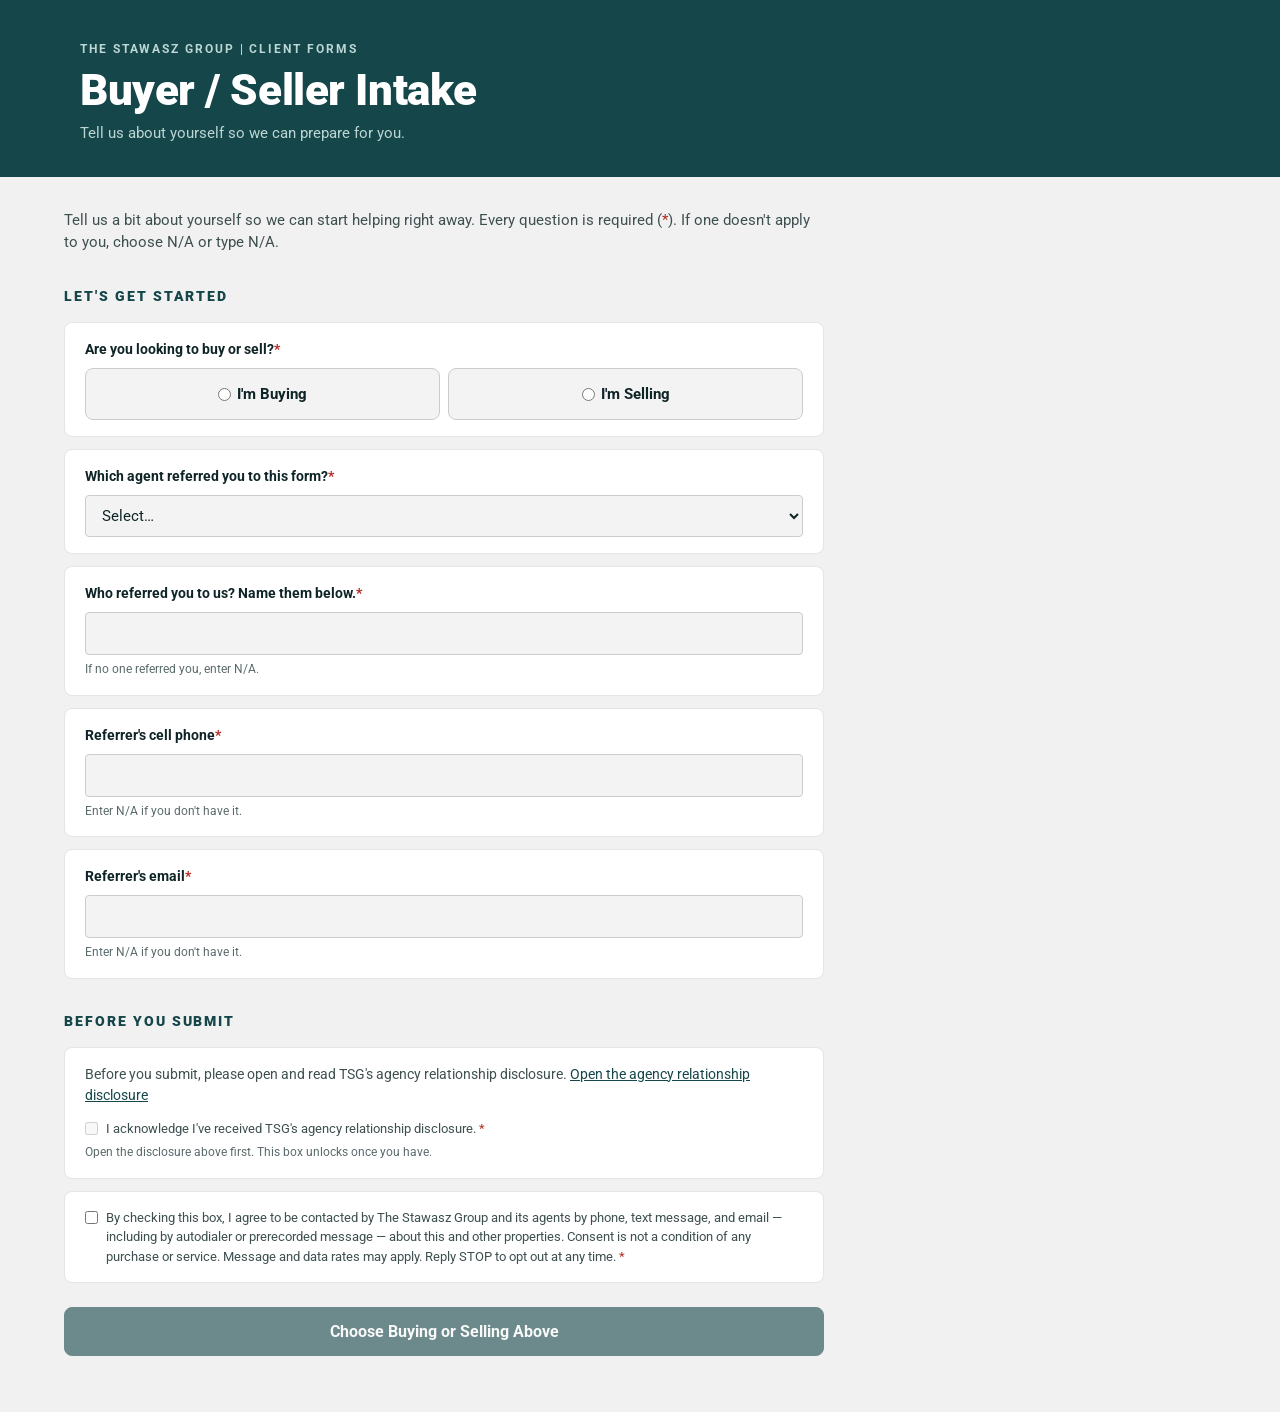
==== intake/index.html @ d37f54c6 "Sign-in and intake pages rebuilt from Client Forms v112 (TSG-Forms 4403306) Version handshake: the p" ====
<!DOCTYPE html>
<html lang="en">
<head>
<meta charset="UTF-8">
<meta name="viewport" content="width=device-width, initial-scale=1">
<title>Buyer / Seller Intake - The Stawasz Group</title>
<base target="_top">
<!-- TSG Design System for the Apps Script form pages (2026-10-01, per Durand).
     Tokens and component rules come from the TSG Design System artifact
     (project/tokens.json, project/components/bundle.css); the form-control
     rules below are this project's own, built on those tokens. Included in
     every page's <head> via the include('Styles') scriptlet. Light and dark themes
     follow the viewer's system setting; style through the tokens only. -->
<link rel="preconnect" href="https://fonts.googleapis.com">
<link href="https://fonts.googleapis.com/css2?family=Roboto:wght@400;500;700;900&family=Roboto+Mono:wght@500&display=swap" rel="stylesheet">
<style>
  :root {
    --brand: #15464A; --brand-ink: #FFFFFF; --brand-deep: #0D3134; --brand-tint: #E3EDED;
    --heading: #15464A; --ground: #F1F1F1; --surface: #FFFFFF; --input: #F3F3F3;
    --line: #CCCCCC; --line-soft: #E2E6E6; --gray-dark: #999999;
    --ink: #0F2426; --ink-2: #3E4F50; --muted: #5A6A6B; --on-band-muted: #BCD6D4;
    --good: #1F7A4D; --good-bg: #E4F2EA; --warn: #B4541F; --warn-ink: #9A4418; --warn-bg: #FBEBDF;
    --critical: #B3261E; --critical-bg: #FBE4E2;
    --font-sans: Roboto, 'Helvetica Neue', Arial, sans-serif;
    --font-mono: 'Roboto Mono', ui-monospace, Menlo, monospace;
    --space-1: 4px; --space-2: 8px; --space-3: 12px; --space-4: 16px; --space-5: 20px; --space-6: 24px;
    --space-8: 32px; --space-10: 40px; --space-14: 56px; --space-20: 80px;
    --radius-sm: 4px; --radius-md: 8px; --radius-pill: 999px;
    color-scheme: light dark;
  }
  @media (prefers-color-scheme: dark) {
    :root:not([data-theme="light"]) {
      --brand: #0F3A3D; --brand-ink: #E8F1F1; --brand-deep: #0A2A2C; --brand-tint: #1B3A3D;
      --heading: #9FD3D6; --ground: #0C1A1C; --surface: #12262A; --input: #17302F;
      --line: #2E4A4D; --line-soft: #223B3E; --gray-dark: #5E7374;
      --ink: #E6EEEE; --ink-2: #C3D2D3; --muted: #9FB3B4; --on-band-muted: #A9C9C8;
      --good: #5CC48E; --good-bg: #15392A; --warn: #E89A66; --warn-ink: #E89A66; --warn-bg: #3A2619;
      --critical: #F08A82; --critical-bg: #3D1C1A;
    }
  }
  :root[data-theme="dark"] {
    --brand: #0F3A3D; --brand-ink: #E8F1F1; --brand-deep: #0A2A2C; --brand-tint: #1B3A3D;
    --heading: #9FD3D6; --ground: #0C1A1C; --surface: #12262A; --input: #17302F;
    --line: #2E4A4D; --line-soft: #223B3E; --gray-dark: #5E7374;
    --ink: #E6EEEE; --ink-2: #C3D2D3; --muted: #9FB3B4; --on-band-muted: #A9C9C8;
    --good: #5CC48E; --good-bg: #15392A; --warn: #E89A66; --warn-ink: #E89A66; --warn-bg: #3A2619;
    --critical: #F08A82; --critical-bg: #3D1C1A;
  }

  /* Base */
  * { box-sizing: border-box; }
  html, body { margin: 0; padding: 0; }
  body.tsg { font-family: var(--font-sans); color: var(--ink); background: var(--ground); font-size: 15px; line-height: 1.5;
    min-height: 100vh; display: flex; flex-direction: column; -webkit-font-smoothing: antialiased; }
  .tsg-mono { font-family: var(--font-mono); font-weight: 500; font-variant-numeric: tabular-nums; }
  a { color: var(--heading); }
  a:hover { color: var(--brand-deep); }

  /* Header band (Design System component) */
  .tsg-band { background: var(--brand); color: var(--brand-ink); padding: var(--space-10) var(--space-20) var(--space-8);
    display: flex; flex-wrap: wrap; justify-content: space-between; align-items: flex-end; gap: var(--space-4) var(--space-10); }
  .tsg-band__eyebrow { font-size: 12px; font-weight: 700; letter-spacing: .16em; text-transform: uppercase; color: var(--on-band-muted); margin: 0 0 var(--space-2); }
  .tsg-band__title { margin: 0; font-size: 44px; line-height: 1.1; font-weight: 900; letter-spacing: -.01em; text-wrap: balance; }
  .tsg-band__sub { margin: var(--space-2) 0 0; font-size: 15px; color: var(--on-band-muted); }
  .tsg-band__meta { display: flex; flex-direction: column; align-items: flex-end; gap: var(--space-2); font-size: 13px; }
  .tsg-band__chips { display: flex; flex-wrap: wrap; gap: var(--space-2); justify-content: flex-end; }
  .tsg-band__chip { padding: 4px 10px; border-radius: var(--radius-pill); background: var(--brand-deep); color: var(--brand-ink); font-size: 12px; font-weight: 500; }
  @media (max-width: 600px) {
    .tsg-band { padding: var(--space-6) var(--space-4) var(--space-5); }
    .tsg-band__title { font-size: 28px; }
    .tsg-band__meta { align-items: flex-start; }
    .tsg-band__chips { justify-content: flex-start; }
  }

  /* Footer (Design System component). Client-facing pages omit it. */
  .tsg-footer { margin-top: auto; background: var(--brand); color: var(--brand-ink); padding: 14px var(--space-4); text-align: center;
    font-size: 11px; font-weight: 700; letter-spacing: .12em; text-transform: uppercase; }

  /* Page frame: 90% of the screen width, centered; full width with a 16px gutter on phones. */
  .tsg-page { width: 90%; max-width: 1400px; margin: 0 auto; padding: var(--space-8) 0 var(--space-14); flex: 1 0 auto; }
  @media (max-width: 600px) { .tsg-page { width: 100%; padding: var(--space-5) var(--space-4) var(--space-8); } }
  /* A form column stays readable inside the frame. */
  .tsg-form { max-width: 760px; }
  .tsg-intro { font-size: 15px; color: var(--ink-2); margin: 0 0 var(--space-5); max-width: 760px; }
  .tsg-intro strong { color: var(--heading); }

  /* Section label (Design System component) */
  .tsg-section { display: flex; flex-wrap: wrap; align-items: baseline; gap: var(--space-1) var(--space-4); margin: var(--space-8) 0 var(--space-4); }
  .tsg-section__label { margin: 0; font-size: 14px; line-height: 20px; font-weight: 900; letter-spacing: .14em; text-transform: uppercase; color: var(--heading); }
  .tsg-section__note { font-size: 14px; color: var(--muted); }
  .tsg-section--rule { border-bottom: 2px solid var(--heading); padding-bottom: 6px; }
  @media (max-width: 600px) { .tsg-section__label { font-size: 12px; } }

  /* Callout (Design System component) */
  .tsg-callout { background: var(--surface); border: 1px solid var(--line-soft); border-radius: var(--radius-md); padding: var(--space-5) var(--space-6);
    display: grid; grid-template-columns: auto 1fr; gap: var(--space-1) var(--space-3); align-items: start; margin: 0 0 var(--space-5); max-width: 760px; }
  .tsg-callout__tag { grid-row: span 2; font-size: 11px; font-weight: 900; letter-spacing: .14em; text-transform: uppercase; color: var(--brand-ink);
    background: var(--brand); border-radius: var(--radius-sm); padding: 4px 8px; line-height: 16px; }
  .tsg-callout__title { margin: 0; font-size: 15px; font-weight: 700; color: var(--ink); }
  .tsg-callout__body { margin: 0; font-size: 14px; line-height: 1.55; color: var(--ink-2); }
  .tsg-callout--warn { background: var(--warn-bg); border-color: var(--warn-bg); }
  .tsg-callout--warn .tsg-callout__tag { background: var(--warn-ink); color: var(--surface); }
  .tsg-callout--warn .tsg-callout__title, .tsg-callout--warn .tsg-callout__body { color: var(--warn-ink); }

  /* Status pill (Design System component) */
  .tsg-pill { display: inline-flex; align-items: center; gap: 6px; padding: 3px 10px; border-radius: var(--radius-pill); font-size: 12px; font-weight: 700; line-height: 18px; white-space: nowrap; }
  .tsg-pill::before { content: ""; width: 7px; height: 7px; border-radius: 50%; background: currentColor; }
  .tsg-pill--good { background: var(--good-bg); color: var(--good); }
  .tsg-pill--warn { background: var(--warn-bg); color: var(--warn-ink); }
  .tsg-pill--critical { background: var(--critical-bg); color: var(--critical); }
  .tsg-pill--neutral { background: var(--input); color: var(--ink-2); }

  /* Form controls (this project's rules, on the system tokens) */
  .field { background: var(--surface); border: 1px solid var(--line-soft); border-radius: var(--radius-md); padding: var(--space-4) var(--space-5); margin-bottom: var(--space-3); }
  label.qlabel, .qlabel { display: block; font-weight: 700; font-size: 14px; color: var(--ink); margin-bottom: var(--space-2); }
  .req { color: var(--critical); }
  .hint { font-size: 12px; color: var(--muted); margin-top: 6px; line-height: 1.45; }
  .hint--err { color: var(--critical); }
  .hint--warn { color: var(--warn-ink); }
  input[type=text], input[type=email], input[type=tel], input[type=date], input[type=number], input[type=url], select, textarea {
    width: 100%; padding: 10px 12px; border: 1px solid var(--line); border-radius: var(--radius-sm); background: var(--input); color: var(--ink);
    font-family: var(--font-sans); font-size: 15px; line-height: 1.4; }
  input:focus, select:focus, textarea:focus { outline: 2px solid var(--heading); outline-offset: 1px; }
  input[readonly] { background: var(--surface); color: var(--ink-2); }
  input[type=file] { width: 100%; padding: 8px 0; font-family: var(--font-sans); font-size: 14px; color: var(--ink-2); }
  textarea { min-height: 64px; resize: vertical; }
  .opt { display: flex; align-items: center; gap: var(--space-2); margin: 6px 0; font-size: 15px; color: var(--ink); }
  .opt input { width: auto; margin: 0; }
  .opt-other { display: flex; align-items: center; gap: var(--space-2); margin: 6px 0; font-size: 15px; }
  .opt-other input[type=text] { flex: 1; }
  .opt-other input[type=radio], .opt-other input[type=checkbox] { width: auto; margin: 0; }
  /* 2026-10-05, per Durand (live QA): yes/no questions stay radios, laid out
     side by side; every other choice is a <select>. */
  .tsg-yn { display: flex; flex-direction: row; flex-wrap: wrap; align-items: center; gap: var(--space-2) var(--space-5); }
  .tsg-yn label { display: inline-flex; align-items: center; gap: 6px; margin: 0; font-weight: 400; font-size: 15px; cursor: pointer; }
  .tsg-yn input { width: auto; margin: 0; }
  /* The "Unknown / N/A" tick box under a date, and the street / city / state /
     ZIP address block (2026-10-05). */
  .na-check { display: inline-flex; align-items: center; gap: 6px; margin-top: var(--space-2); font-size: 14px; font-weight: 400; color: var(--ink-2); cursor: pointer; }
  .na-check input { width: auto; margin: 0; }
  .tsg-addr { display: grid; grid-template-columns: 1fr 5.5em 7.5em; gap: var(--space-2); }
  .tsg-addr__street { grid-column: 1 / -1; }
  @media (max-width: 600px) { .tsg-addr { grid-template-columns: 1fr 1fr; } .tsg-addr__city { grid-column: 1 / -1; } }
  .lookup-row { display: flex; gap: var(--space-2); }
  .lookup-row input { flex: 1; }
  .tsg-btn { font-family: var(--font-sans); font-weight: 700; font-size: 14px; border: 1px solid var(--brand); border-radius: var(--radius-md);
    padding: 10px 16px; cursor: pointer; background: var(--brand); color: var(--brand-ink); white-space: nowrap; }
  .tsg-btn:hover { background: var(--brand-deep); border-color: var(--brand-deep); }
  .tsg-btn:disabled { opacity: .6; cursor: not-allowed; }
  .tsg-btn--ghost { background: var(--surface); color: var(--heading); border-color: var(--heading); }
  .tsg-btn--ghost:hover { background: var(--brand-tint); color: var(--heading); border-color: var(--heading); }
  .tsg-btn--sm { font-size: 12px; padding: 5px 10px; border-radius: var(--radius-sm); }
  .tsg-btn--submit { width: 100%; font-size: 16px; padding: 14px; margin-top: var(--space-3); }
  .tsg-btn--submit:disabled { opacity: .6; }
  .fub-result-card { border: 1px solid var(--line-soft); border-radius: var(--radius-md); padding: 10px 12px; margin-top: var(--space-2); background: var(--surface); }
  .fub-result-name { font-weight: 700; color: var(--ink); font-size: 14px; }
  .fub-result-meta { font-size: 12px; color: var(--muted); margin-top: 2px; }
  .fub-result-actions { margin-top: var(--space-2); display: flex; gap: var(--space-2); }
  .contact-confirmed { background: var(--brand-tint); border: 1px solid var(--heading); border-radius: var(--radius-md); padding: 10px 12px; margin-top: var(--space-2);
    font-size: 14px; color: var(--ink); display: flex; align-items: center; justify-content: space-between; gap: var(--space-2); flex-wrap: wrap; }
  .contact-confirmed strong { color: var(--heading); }
  .locked { opacity: .45; pointer-events: none; }
  .tsg-msg { display: none; padding: var(--space-4); border-radius: var(--radius-md); margin-bottom: var(--space-5); font-size: 14px; max-width: 760px; }
  .tsg-msg--ok { background: var(--good-bg); color: var(--good); border: 1px solid var(--good); }
  .tsg-msg--err { background: var(--critical-bg); color: var(--critical); border: 1px solid var(--critical); }
  .file-list { font-size: 12px; color: var(--muted); margin-top: 6px; }
  .link-cards { display: grid; gap: var(--space-3); max-width: 760px; }
  a.tsg-card { display: block; background: var(--surface); border: 1px solid var(--line-soft); border-radius: var(--radius-md); padding: var(--space-4) var(--space-5);
    text-decoration: none; color: inherit; }
  a.tsg-card:hover, a.tsg-card:focus { border-color: var(--heading); outline: none; }
  a.tsg-card .name { font-weight: 700; font-size: 15px; color: var(--heading); }
  a.tsg-card .desc { font-size: 13px; color: var(--muted); margin-top: 3px; }

  /* QA test banner and page-load notice (status colors only; never yellow). */
  #qaTestBanner { display: none; position: fixed; top: 0; left: 0; right: 0; z-index: 99999; background: var(--critical); color: #FFFFFF;
    font-family: var(--font-sans); font-size: 14px; font-weight: 700; letter-spacing: .03em; text-align: center; padding: 10px 14px; }
  #pageLoadError { display: none; width: 90%; max-width: 760px; margin: var(--space-5) auto 0; padding: 14px 18px; background: var(--critical-bg);
    border: 1px solid var(--critical); border-radius: var(--radius-md); color: var(--critical); font-family: var(--font-sans); font-size: 14px; line-height: 1.45; }
</style>

<style>
  /* Page-specific rules only; everything else comes from Styles.html.
     Pill-style choice groups and the Buying/Selling role switch, on the
     design-system tokens. */
  .choice-group { display: flex; flex-wrap: wrap; gap: var(--space-2); }
  .choice-group label {
    display: flex; align-items: center; gap: 6px; cursor: pointer;
    border: 1px solid var(--line); border-radius: var(--radius-pill);
    padding: 7px 14px; font-size: 14px; font-weight: 400;
    background: var(--input); color: var(--ink);
  }
  .choice-group input { width: auto; margin: 0; }
  .choice-group label:has(input:checked) { background: var(--brand); color: var(--brand-ink); border-color: var(--brand); }
  .role-group label { flex: 1; justify-content: center; font-weight: 700; font-size: 15px; padding: 14px; border-radius: var(--radius-md); }
  .other-input { margin-top: var(--space-2); display: none; }
  /* 2026-09-07 (audit fix, M11): honeypot, copied from OpenHouseForm.html --
     positioned off-screen rather than display:none so a form-filling bot
     still sees and fills it. */
  #website { position: absolute; left: -9999px; top: -9999px; }
  .toggle-cobuyer { margin: var(--space-2) 0 var(--space-3); }
  #buyer2-fields, #seller2-fields { display: none; }
  #renting-subfields, #preapproved-subfields { display: none; }
  #buyer-section, #seller-section { display: none; }
  .consent-row { display: flex; align-items: flex-start; gap: var(--space-2); }
  .consent-row input { width: auto; margin: 3px 0 0; flex: 0 0 auto; }
  .consent-row label { font-weight: 400; font-size: 13px; line-height: 1.5; color: var(--ink-2); }
  .notice-text { margin: 0 0 var(--space-3); font-size: 14px; line-height: 1.55; color: var(--ink-2); }
  #status-msg { margin-top: var(--space-3); margin-bottom: 0; text-align: center; }
  #success-screen { display: none; text-align: center; padding: var(--space-8) var(--space-5); }
  #success-screen h2 { margin: 0 0 var(--space-2); color: var(--heading); font-size: 22px; }
  #success-screen p { margin: 0; color: var(--ink-2); }
</style>
<meta name="tsg-hosted-page" content="built from tsg-client-forms by tools/build-site.js; backend https://script.google.com/macros/s/AKfycby9oMzIXMySG6s9qBf1r17gHML4zgtrxOPVt2uAMWvshjPlHDcouDMUITo6hm4Sa-C_lA/exec">
</head>
<body class="tsg">
<!-- Shared page chrome (2026-10-01): the QA test banner and the page-load
     notice, identical on every page. Included right after <body> via
     the include('Chrome') scriptlet. Both are hidden until the page's own
     script shows them: the banner when doGet issued a QA test token for this
     page load (?qatest= matched the QA_TEST_SECRET script property), the
     notice when the FUB agent roster came back empty, which only happens
     when the project could not reach FUB (bad key, outage). No detail is
     shown here on a public page; the error alert email carries the cause. -->
<div id="qaTestBanner">QA TEST MODE &mdash; writes are real but tagged, notifications go only to Durand</div>
<div id="pageLoadError" role="alert">
  <strong>This page is not working right now.</strong> The agent list could not be loaded. You can still sign in, but tell the agent you did, so they can check it reached them. The team has been alerted.
</div>

<header class="tsg-band">
  <div>
    <p class="tsg-band__eyebrow">The Stawasz Group | Client Forms</p>
    <h1 class="tsg-band__title">Buyer / Seller Intake</h1>
    <p class="tsg-band__sub">Tell us about yourself so we can prepare for you.</p>
  </div>
</header>
<main class="tsg-page">
  <p class="tsg-intro">
    Tell us a bit about yourself so we can start helping right away.
    Every question is required (<span class="req">*</span>). If one doesn't apply to you,
    choose N/A or type N/A.
  </p>

  <form id="intake-form" class="tsg-form">

    <!-- 2026-09-07 (audit fix, M11): honeypot. A hidden field real visitors
         never fill in; any value means a bot filled every field on the page.
         Identical to the one OpenHouseForm.html has always had, and the
         server-side check in doPost (if (data.website) return {ok:true})
         already covers it as soon as the submitted payload includes it --
         see the submit handler below. Deliberately outside both the buyer and
         seller sections so setRole() never disables it. -->
    <input type="text" id="website" name="website" autocomplete="off" tabindex="-1" aria-hidden="true">

    <div class="tsg-section"><h2 class="tsg-section__label">Let's Get Started</h2></div>
    <!-- 2026-10-05, per Durand (live QA): every question on this form is
         required. Each dropdown has an N/A option; a text box takes "N/A"
         typed. Yes/no questions stay radios, side by side (.tsg-yn); every
         other choice is a dropdown. The Buying / Selling switch below is a
         two-way role toggle, not a question, and stays as it was. -->
    <div class="field">
      <label class="qlabel">Are you looking to buy or sell?<span class="req">*</span></label>
      <div class="choice-group role-group">
        <label><input type="radio" name="role" value="buyer" id="role-buyer" required> I'm Buying</label>
        <label><input type="radio" name="role" value="seller" id="role-seller"> I'm Selling</label>
      </div>
    </div>
    <div class="field">
      <label class="qlabel" for="referralAgent">Which agent referred you to this form?<span class="req">*</span></label>
      <!-- 2026-09-07, per Durand: built at page load from AGENT_LIST, which
           doGet / page.init fill from FUB's own user roster (see getAgentList
           in Code.gs), so there is no second copy to drift.
           2026-10-05, per Durand (live QA): required now. "Select..." is the
           blank placeholder that must be changed; "Not sure / N/A" submits
           N/A, which the server never resolves to an agent. The roster's
           agents are inserted above that option. Chelsey Stiles is excluded
           server-side (FORM_EXCLUDED_AGENT_IDS). -->
      <select id="referralAgent" name="referralAgent" required>
        <option value="">Select…</option>
        <option value="N/A" id="referralAgentNa">Not sure / N/A</option>
      </select>
    </div>
    <div class="field">
      <label class="qlabel" for="referredBy">Who referred you to us? Name them below.<span class="req">*</span></label>
      <!-- 2026-09-09, per Durand: shared field outside both role sections, so
           `required` is set directly on the input (fieldsMarkedRequired()
           never sees it). 2026-10-05: N/A is accepted and is never written
           to FUB or searched for as a person. -->
      <input type="text" id="referredBy" name="referredBy" required>
      <div class="hint">If no one referred you, enter N/A.</div>
    </div>
    <!-- 2026-10-05, per Durand (live QA item 29): the referrer's cell and
         email, so the right person is credited. Required (N/A accepted) and
         hidden + disabled while "Who referred you" is N/A. Used only to
         confirm the referrer server-side; this page never shows anything
         about whether or how they were found. The email box is type=text
         because type=email refuses a typed "N/A"; the script checks it. -->
    <div id="referrer-contact">
      <div class="field">
        <label class="qlabel" for="referredByPhone">Referrer's cell phone<span class="req">*</span></label>
        <input type="tel" id="referredByPhone" name="referredByPhone" autocomplete="off" required>
        <div class="hint">Enter N/A if you don't have it.</div>
      </div>
      <div class="field">
        <label class="qlabel" for="referredByEmail">Referrer's email<span class="req">*</span></label>
        <input type="text" id="referredByEmail" name="referredByEmail" inputmode="email" autocomplete="off" autocapitalize="off" spellcheck="false" required>
        <div class="hint">Enter N/A if you don't have it.</div>
      </div>
    </div>

    <!-- ===================== BUYER SECTION ===================== -->
    <div id="buyer-section">

    <div class="tsg-section"><h2 class="tsg-section__label">Buyer Information</h2></div>
    <div class="field">
      <label class="qlabel" for="buyer1Name">Buyer 1 Name (as it appears on your ID)<span class="req">*</span></label>
      <input type="text" id="buyer1Name" name="buyer1Name">
    </div>
    <div class="field">
      <label class="qlabel" for="buyer1Mobile">Buyer 1 Mobile<span class="req">*</span></label>
      <input type="tel" id="buyer1Mobile" name="buyer1Mobile">
    </div>
    <div class="field">
      <label class="qlabel" for="buyer1Email">Buyer 1 Email<span class="req">*</span></label>
      <input type="email" id="buyer1Email" name="buyer1Email">
    </div>
    <!-- 2026-10-05, per Durand (live QA): the date boxes are plain text now.
         <input type=date> refused pasted dates and, on iPhone, showed today's
         date while still empty, which read as a prefilled answer. wireFlexDate
         below accepts typed or pasted dates in common formats and normalises
         them to yyyy-MM-dd; the "Unknown / N/A" box submits N/A. -->
    <div class="field">
      <label class="qlabel" for="buyer1Birthday">Buyer 1 Birthday<span class="req">*</span></label>
      <input type="text" id="buyer1Birthday" name="buyer1Birthday" class="flex-date" autocomplete="bday" placeholder="MM/DD/YYYY">
      <label class="na-check"><input type="checkbox" class="na-toggle" data-na-for="buyer1Birthday" data-no-req> Unknown / N/A</label>
      <div class="hint">Type or paste the date, e.g. 04/12/1985 or 1985-04-12.</div>
    </div>

    <button type="button" class="tsg-btn tsg-btn--ghost toggle-cobuyer" id="cobuyer-btn">+ Add a Co-Buyer</button>

    <div id="buyer2-fields">
      <div class="field">
        <label class="qlabel" for="buyer2Name">Buyer 2 Name (as it appears on your ID)<span class="req">*</span></label>
        <input type="text" id="buyer2Name" name="buyer2Name">
      </div>
      <div class="field">
        <label class="qlabel" for="buyer2Mobile">Buyer 2 Mobile<span class="req">*</span></label>
        <input type="tel" id="buyer2Mobile" name="buyer2Mobile">
      </div>
      <div class="field">
        <label class="qlabel" for="buyer2Email">Buyer 2 Email<span class="req">*</span></label>
        <input type="email" id="buyer2Email" name="buyer2Email">
      </div>
      <div class="field">
        <label class="qlabel" for="buyer2Birthday">Buyer 2 Birthday<span class="req">*</span></label>
        <input type="text" id="buyer2Birthday" name="buyer2Birthday" class="flex-date" autocomplete="off" placeholder="MM/DD/YYYY">
        <label class="na-check"><input type="checkbox" class="na-toggle" data-na-for="buyer2Birthday" data-no-req> Unknown / N/A</label>
      </div>
    </div>

    <!-- 2026-10-05, per Durand (live QA): the address is street, city, state
         and ZIP, all required, and goes to FUB's native person address. The
         buyer and seller blocks share these names; the hidden section is
         disabled, so only the visible one is sent. -->
    <div class="field">
      <label class="qlabel" for="currentStreet">What is your current address?<span class="req">*</span></label>
      <div class="tsg-addr">
        <input type="text" id="currentStreet" name="currentStreet" class="tsg-addr__street" placeholder="Street address" aria-label="Street address" autocomplete="street-address">
        <input type="text" id="currentCity" name="currentCity" class="tsg-addr__city" placeholder="City" aria-label="City" autocomplete="address-level2">
        <input type="text" id="currentState" name="currentState" class="tsg-addr__state" placeholder="State" aria-label="State" autocomplete="address-level1" maxlength="2" pattern="[A-Za-z]{2}" title="2-letter state, e.g. PA">
        <input type="text" id="currentZip" name="currentZip" class="tsg-addr__zip" placeholder="ZIP" aria-label="ZIP code" autocomplete="postal-code" inputmode="numeric" maxlength="10" pattern="\d{5}(-\d{4})?" title="5-digit ZIP code">
      </div>
    </div>
    <div class="field">
      <label class="qlabel" for="altAddress">Alternative address to track for travel times<span class="req">*</span></label>
      <input type="text" id="altAddress" name="altAddress">
      <div class="hint">Family, workplace, etc. Enter N/A if there isn't one.</div>
    </div>
    <div class="field">
      <label class="qlabel" for="maxTravelTime">Is there a travel time we should not exceed?<span class="req">*</span></label>
      <input type="text" id="maxTravelTime" name="maxTravelTime">
    </div>
    <div class="field">
      <label class="qlabel" for="occupation">What is your occupation?<span class="req">*</span></label>
      <input type="text" id="occupation" name="occupation">
    </div>
    <div class="field">
      <label class="qlabel" for="householdMembers">Any additional household members apart from the buyers listed above?<span class="req">*</span></label>
      <input type="text" id="householdMembers" name="householdMembers">
    </div>
    <div class="field">
      <label class="qlabel" for="pets">List any pets.<span class="req">*</span></label>
      <input type="text" id="pets" name="pets">
    </div>
    <div class="field">
      <label class="qlabel" for="whyOwnHouse">Why do you want to own a house?<span class="req">*</span></label>
      <textarea id="whyOwnHouse" name="whyOwnHouse"></textarea>
    </div>

    <div class="tsg-section"><h2 class="tsg-section__label">Availability &amp; Representation</h2></div>
    <div class="field">
      <label class="qlabel" for="viewingAvailability">Which days of the week and times are best to view properties?<span class="req">*</span></label>
      <input type="text" id="viewingAvailability" name="viewingAvailability">
    </div>
    <div class="field">
      <label class="qlabel" for="canTakeTimeOff">Can you take a few hours off work to see properties?<span class="req">*</span></label>
      <select id="canTakeTimeOff" name="canTakeTimeOff">
        <option value="">Select…</option>
        <option value="Yes">Yes</option><option value="No">No</option><option value="I'm not sure">I'm not sure</option>
        <option value="N/A">N/A</option>
      </select>
    </div>
    <div class="field">
      <label class="qlabel">Have you seen any other properties with another Realtor&reg;?<span class="req">*</span></label>
      <div class="choice-group tsg-yn">
        <label><input type="radio" name="hasAgent" value="Yes"> Yes</label>
        <label><input type="radio" name="hasAgent" value="No"> No</label>
      </div>
    </div>
    <div class="field">
      <label class="qlabel" for="buyerAgreementStatus">Have you signed a buyer representation agreement with an agent?<span class="req">*</span></label>
      <select id="buyerAgreementStatus" name="buyerAgreementStatus">
        <option value="">Select…</option>
        <option value="Yes">Yes</option><option value="No">No</option><option value="Not sure">Not sure</option>
        <option value="N/A">N/A</option>
      </select>
    </div>

    <div class="tsg-section"><h2 class="tsg-section__label">Current Housing Situation</h2></div>
    <div class="field">
      <label class="qlabel">Are you selling your current home?<span class="req">*</span></label>
      <div class="choice-group tsg-yn">
        <label><input type="radio" name="sellingCurrentHome" value="Yes"> Yes</label>
        <label><input type="radio" name="sellingCurrentHome" value="No"> No</label>
      </div>
    </div>
    <div class="field">
      <label class="qlabel">Do you currently rent?<span class="req">*</span></label>
      <div class="choice-group tsg-yn">
        <label><input type="radio" name="currentlyRent" value="Yes" id="rent-yes"> Yes</label>
        <label><input type="radio" name="currentlyRent" value="No" id="rent-no"> No</label>
      </div>
    </div>

    <div id="renting-subfields">
      <div class="field">
        <label class="qlabel" for="leaseEndDate">If currently renting, what is your lease end date?<span class="req">*</span></label>
        <input type="text" id="leaseEndDate" name="leaseEndDate" class="flex-date" autocomplete="off" placeholder="MM/DD/YYYY">
        <label class="na-check"><input type="checkbox" class="na-toggle" data-na-for="leaseEndDate" data-no-req> No end date / N/A</label>
      </div>
      <div class="field">
        <label class="qlabel" for="monthToMonthPossible">If currently renting, would a month-to-month lease be possible?<span class="req">*</span></label>
        <select id="monthToMonthPossible" name="monthToMonthPossible">
          <option value="">Select…</option>
          <option value="Yes">Yes</option><option value="No">No</option><option value="Maybe">Maybe</option>
          <option value="N/A">N/A</option>
        </select>
      </div>
      <div class="field">
        <label class="qlabel" for="prepaidLastMonth">If currently renting, have you pre-paid your last month's rent?<span class="req">*</span></label>
        <select id="prepaidLastMonth" name="prepaidLastMonth">
          <option value="">Select…</option>
          <option value="Yes">Yes</option><option value="No">No</option><option value="I don't know">I don't know</option>
          <option value="N/A">N/A</option>
        </select>
      </div>
    </div>

    <div class="field">
      <label class="qlabel">Is this your first time purchasing a home?<span class="req">*</span></label>
      <div class="choice-group tsg-yn">
        <label><input type="radio" name="firstTimeBuyer" value="Yes"> Yes</label>
        <label><input type="radio" name="firstTimeBuyer" value="No"> No</label>
      </div>
    </div>
    <div class="field">
      <label class="qlabel" for="intendedDuration">How long do you intend to live in the property?<span class="req">*</span></label>
      <input type="text" id="intendedDuration" name="intendedDuration">
    </div>
    <div class="field">
      <label class="qlabel" for="idealSettlementDate">What is your ideal settlement date?<span class="req">*</span></label>
      <input type="text" id="idealSettlementDate" name="idealSettlementDate" class="flex-date" autocomplete="off" placeholder="MM/DD/YYYY">
      <label class="na-check"><input type="checkbox" class="na-toggle" data-na-for="idealSettlementDate" data-no-req> Flexible / N/A</label>
    </div>
    <div class="field">
      <label class="qlabel" for="timeConstraints">Any planned time constraints, such as vacations?<span class="req">*</span></label>
      <input type="text" id="timeConstraints" name="timeConstraints">
    </div>

    <div class="tsg-section"><h2 class="tsg-section__label">Home Preferences</h2></div>
    <div class="field">
      <label class="qlabel" for="basementMustHave">Is a basement a must-have?<span class="req">*</span></label>
      <select id="basementMustHave" name="basementMustHave">
        <option value="">Select…</option>
        <option value="Yes">Yes</option><option value="No">No</option>
        <option value="Strongly Preferred">Strongly Preferred</option><option value="Not a deal-breaker">Not a deal-breaker</option>
        <option value="N/A">N/A</option>
      </select>
    </div>
    <div class="field">
      <!-- A multi-select, so it stays tick boxes. At least one is required
           (checked in the submit handler; data-no-req keeps the snapshot from
           requiring every box). -->
      <label class="qlabel">Which of the following are you interested in?<span class="req">*</span></label>
      <div class="choice-group" id="propertyTypes-group">
        <label><input type="checkbox" name="propertyTypes" value="Detached single-family" data-no-req> Detached single-family</label>
        <label><input type="checkbox" name="propertyTypes" value="Twin" data-no-req> Twin (two homes attached)</label>
        <label><input type="checkbox" name="propertyTypes" value="Townhouse" data-no-req> Townhouse</label>
        <label><input type="checkbox" name="propertyTypes" value="Condo" data-no-req> Condo</label>
        <label><input type="checkbox" name="propertyTypes" value="No preference" data-no-req> No preference</label>
      </div>
    </div>
    <div class="field">
      <label class="qlabel" for="minBedrooms">How many bedrooms would you like at minimum?<span class="req">*</span></label>
      <select id="minBedrooms" name="minBedrooms">
        <option value="">Select…</option>
        <option>1</option><option>2</option><option>3</option><option>4</option><option>5+</option>
        <option value="N/A">N/A</option>
      </select>
    </div>
    <div class="field">
      <label class="qlabel" for="minBathrooms">How many bathrooms would you like at minimum?<span class="req">*</span></label>
      <select id="minBathrooms" name="minBathrooms">
        <option value="">Select…</option>
        <option>1</option><option>1.5</option><option>2</option><option>2.5</option><option>3</option>
        <option>3.5</option><option>4</option><option>4.5</option><option>5</option><option>5.5+</option>
        <option value="N/A">N/A</option>
      </select>
    </div>
    <div class="field">
      <label class="qlabel" for="minSquareFootage">How much square footage would you like at minimum?<span class="req">*</span></label>
      <input type="text" id="minSquareFootage" name="minSquareFootage">
    </div>
    <div class="field">
      <label class="qlabel">Is central air a requirement?<span class="req">*</span></label>
      <div class="choice-group tsg-yn">
        <label><input type="radio" name="centralAirRequired" value="Yes"> Yes</label>
        <label><input type="radio" name="centralAirRequired" value="No"> No</label>
      </div>
    </div>
    <div class="field">
      <label class="qlabel" for="mostImportantRoom">What would be the most important room in your house?<span class="req">*</span></label>
      <input type="text" id="mostImportantRoom" name="mostImportantRoom">
    </div>
    <div class="field">
      <label class="qlabel" for="dreamHouseDetails">What else do we need to know about your dream house and lifestyle?<span class="req">*</span></label>
      <textarea id="dreamHouseDetails" name="dreamHouseDetails"></textarea>
      <div class="hint">Yard, basement, parking, kitchen, dishwasher, flooring, layout, condition, etc.</div>
    </div>
    <div class="field">
      <label class="qlabel" for="neighborhoods">What neighborhoods do you see yourself living in?<span class="req">*</span></label>
      <input type="text" id="neighborhoods" name="neighborhoods">
    </div>
    <div class="field">
      <label class="qlabel" for="mustBeNear">What do you need to live near?<span class="req">*</span></label>
      <input type="text" id="mustBeNear" name="mustBeNear">
      <div class="hint">Transit, work, place of worship, shopping, etc.</div>
    </div>
    <div class="field">
      <label class="qlabel" for="newConstruction">Are you looking for new construction?<span class="req">*</span></label>
      <select id="newConstruction" name="newConstruction">
        <option value="">Select…</option>
        <option value="Yes">Yes</option><option value="No">No</option><option value="No preference">No preference</option>
        <option value="N/A">N/A</option>
      </select>
    </div>
    <div class="field">
      <label class="qlabel" for="housesSeen">Please list any houses you've seen and the viewing method.<span class="req">*</span></label>
      <textarea id="housesSeen" name="housesSeen"></textarea>
      <div class="hint">Online, open house, agent showings, etc.</div>
    </div>
    <div class="field">
      <label class="qlabel" for="searchTool">What is your favorite online home search tool?<span class="req">*</span></label>
      <select id="searchTool" name="searchTool">
        <option value="">Select…</option>
        <option value="Zillow">Zillow</option><option value="Redfin">Redfin</option>
        <option value="Realtor.com">Realtor.com</option><option value="Trulia">Trulia</option>
        <option value="Other">Other</option><option value="N/A">N/A</option>
      </select>
      <input type="text" class="other-input" id="searchToolOther" name="searchToolOther" placeholder="Please specify">
    </div>

    <div class="tsg-section"><h2 class="tsg-section__label">Financing</h2></div>
    <div class="field">
      <label class="qlabel" for="priceRange">What is your price range?<span class="req">*</span></label>
      <input type="text" id="priceRange" name="priceRange">
    </div>
    <div class="field">
      <label class="qlabel">Are you pre-approved by a lender?<span class="req">*</span></label>
      <div class="choice-group tsg-yn">
        <label><input type="radio" name="preApproved" value="Yes" id="preapproved-yes"> Yes</label>
        <label><input type="radio" name="preApproved" value="No" id="preapproved-no"> No</label>
      </div>
    </div>
    <div id="preapproved-subfields">
      <div class="field">
        <label class="qlabel" for="lenderName">Name of the lender you are working with<span class="req">*</span></label>
        <input type="text" id="lenderName" name="lenderName">
      </div>
      <div class="field">
        <label class="qlabel">Have you obtained a Good Faith Estimate from your lender?<span class="req">*</span></label>
        <div class="choice-group tsg-yn">
          <label><input type="radio" name="goodFaithEstimate" value="Yes"> Yes</label>
          <label><input type="radio" name="goodFaithEstimate" value="No"> No</label>
        </div>
      </div>
    </div>
    <div class="field">
      <label class="qlabel" for="financingType">What is your financing type?<span class="req">*</span></label>
      <select id="financingType" name="financingType">
        <option value="">Select…</option>
        <option value="Cash">Cash</option><option value="Conventional">Conventional</option>
        <option value="VA">VA</option><option value="FHA">FHA</option>
        <option value="Other">Other</option><option value="N/A">N/A</option>
      </select>
      <input type="text" class="other-input" id="financingTypeOther" name="financingTypeOther" placeholder="Please specify">
    </div>
    <div class="field">
      <label class="qlabel" for="cashSaved">How much cash do you have saved for your home purchase?<span class="req">*</span></label>
      <input type="text" id="cashSaved" name="cashSaved">
    </div>
    <div class="field">
      <label class="qlabel" for="currentMonthlyPayment">What is your current monthly housing payment?<span class="req">*</span></label>
      <input type="text" id="currentMonthlyPayment" name="currentMonthlyPayment">
    </div>
    <div class="field">
      <label class="qlabel" for="idealMonthlyPayment">What is your ideal monthly payment range?<span class="req">*</span></label>
      <input type="text" id="idealMonthlyPayment" name="idealMonthlyPayment">
    </div>
    <div class="field">
      <label class="qlabel" for="howToMakeGreatExperience">How can we make this a great experience for you?<span class="req">*</span></label>
      <textarea id="howToMakeGreatExperience" name="howToMakeGreatExperience"></textarea>
    </div>

    </div>
    <!-- ===================== END BUYER SECTION ===================== -->

    <!-- ===================== SELLER SECTION ===================== -->
    <div id="seller-section">

    <div class="tsg-section"><h2 class="tsg-section__label">Seller Information</h2></div>
    <div class="field">
      <label class="qlabel" for="seller1Name">Seller 1 Name (as it appears on your ID)<span class="req">*</span></label>
      <input type="text" id="seller1Name" name="seller1Name">
    </div>
    <div class="field">
      <label class="qlabel" for="seller1Mobile">Seller 1 Mobile<span class="req">*</span></label>
      <input type="tel" id="seller1Mobile" name="seller1Mobile">
    </div>
    <div class="field">
      <label class="qlabel" for="seller1Email">Seller 1 Email<span class="req">*</span></label>
      <input type="email" id="seller1Email" name="seller1Email">
    </div>
    <div class="field">
      <label class="qlabel" for="seller1Birthday">Seller 1 Birthday<span class="req">*</span></label>
      <input type="text" id="seller1Birthday" name="seller1Birthday" class="flex-date" autocomplete="bday" placeholder="MM/DD/YYYY">
      <label class="na-check"><input type="checkbox" class="na-toggle" data-na-for="seller1Birthday" data-no-req> Unknown / N/A</label>
      <div class="hint">Type or paste the date, e.g. 04/12/1985 or 1985-04-12.</div>
    </div>

    <button type="button" class="tsg-btn tsg-btn--ghost toggle-cobuyer" id="coseller-btn">+ Add a Second Seller</button>

    <!-- 2026-10-05: all four are required once the panel is opened, as for
         the co-buyer. -->
    <div id="seller2-fields">
      <div class="field">
        <label class="qlabel" for="seller2Name">Seller 2 Name (as it appears on your ID)<span class="req">*</span></label>
        <input type="text" id="seller2Name" name="seller2Name">
      </div>
      <div class="field">
        <label class="qlabel" for="seller2Mobile">Seller 2 Mobile<span class="req">*</span></label>
        <input type="tel" id="seller2Mobile" name="seller2Mobile">
      </div>
      <div class="field">
        <label class="qlabel" for="seller2Email">Seller 2 Email<span class="req">*</span></label>
        <input type="email" id="seller2Email" name="seller2Email">
      </div>
      <div class="field">
        <label class="qlabel" for="seller2Birthday">Seller 2 Birthday<span class="req">*</span></label>
        <input type="text" id="seller2Birthday" name="seller2Birthday" class="flex-date" autocomplete="off" placeholder="MM/DD/YYYY">
        <label class="na-check"><input type="checkbox" class="na-toggle" data-na-for="seller2Birthday" data-no-req> Unknown / N/A</label>
      </div>
    </div>

    <div class="field">
      <label class="qlabel" for="sellerCurrentStreet">Current address of the property you're selling<span class="req">*</span></label>
      <div class="tsg-addr">
        <input type="text" id="sellerCurrentStreet" name="currentStreet" class="tsg-addr__street" placeholder="Street address" aria-label="Street address" autocomplete="street-address">
        <input type="text" id="sellerCurrentCity" name="currentCity" class="tsg-addr__city" placeholder="City" aria-label="City" autocomplete="address-level2">
        <input type="text" id="sellerCurrentState" name="currentState" class="tsg-addr__state" placeholder="State" aria-label="State" autocomplete="address-level1" maxlength="2" pattern="[A-Za-z]{2}" title="2-letter state, e.g. PA">
        <input type="text" id="sellerCurrentZip" name="currentZip" class="tsg-addr__zip" placeholder="ZIP" aria-label="ZIP code" autocomplete="postal-code" inputmode="numeric" maxlength="10" pattern="\d{5}(-\d{4})?" title="5-digit ZIP code">
      </div>
    </div>

    <div class="tsg-section"><h2 class="tsg-section__label">About the Property</h2></div>
    <div class="field">
      <label class="qlabel" for="timeInProperty">How long have you lived in the property?<span class="req">*</span></label>
      <input type="text" id="timeInProperty" name="timeInProperty">
    </div>
    <div class="field">
      <label class="qlabel" for="numBedrooms">How many bedrooms are in the property?<span class="req">*</span></label>
      <input type="text" id="numBedrooms" name="numBedrooms">
    </div>
    <div class="field">
      <label class="qlabel" for="numBathrooms">How many bathrooms are in the property?<span class="req">*</span></label>
      <input type="text" id="numBathrooms" name="numBathrooms">
    </div>
    <div class="field">
      <label class="qlabel" for="improvementsSinceMovingIn">Have you made any improvements since moving in?<span class="req">*</span></label>
      <textarea id="improvementsSinceMovingIn" name="improvementsSinceMovingIn"></textarea>
    </div>
    <div class="field">
      <label class="qlabel" for="topSellingFeatures">In your opinion, what are the top selling features of your home?<span class="req">*</span></label>
      <textarea id="topSellingFeatures" name="topSellingFeatures"></textarea>
    </div>
    <div class="field">
      <label class="qlabel" for="householdMembersPets">Household Members/Pet info<span class="req">*</span></label>
      <input type="text" id="householdMembersPets" name="householdMembersPets">
    </div>
    <div class="field">
      <label class="qlabel" for="lifestyleNotes">What else do we need to know about the house and your lifestyle?<span class="req">*</span></label>
      <textarea id="lifestyleNotes" name="lifestyleNotes"></textarea>
      <div class="hint">Yard, basement, parking, kitchen condition &amp; size, central air, dishwasher, flooring, layout, overall condition.</div>
    </div>

    <div class="tsg-section"><h2 class="tsg-section__label">Selling Goals</h2></div>
    <div class="field">
      <label class="qlabel" for="idealSettleTime">Ideal time to settle?<span class="req">*</span></label>
      <input type="text" id="idealSettleTime" name="idealSettleTime">
    </div>
    <div class="field">
      <label class="qlabel" for="estimatedHomeValue">How much do you think your home is worth?<span class="req">*</span></label>
      <input type="text" id="estimatedHomeValue" name="estimatedHomeValue">
    </div>
    <div class="field">
      <label class="qlabel" for="greatExperienceNotes">How can we make this a great experience for you?<span class="req">*</span></label>
      <textarea id="greatExperienceNotes" name="greatExperienceNotes"></textarea>
    </div>
    <div class="field">
      <label class="qlabel" for="sellingMotivation">What is your main motivation for selling your home?<span class="req">*</span></label>
      <textarea id="sellingMotivation" name="sellingMotivation"></textarea>
    </div>
    <div class="field">
      <label class="qlabel" for="movingDestination">Where are you moving once we sell your home for you?<span class="req">*</span></label>
      <input type="text" id="movingDestination" name="movingDestination">
    </div>
    <div class="field">
      <label class="qlabel">Ideally, would you be prepared to move in the next 60 days?<span class="req">*</span></label>
      <div class="choice-group tsg-yn">
        <label><input type="radio" name="readyToMoveIn60Days" value="Yes"> Yes</label>
        <label><input type="radio" name="readyToMoveIn60Days" value="No"> No</label>
      </div>
    </div>
    <div class="field">
      <label class="qlabel" for="mortgageBalance">What is the balance of any existing mortgages on the property?<span class="req">*</span></label>
      <input type="text" id="mortgageBalance" name="mortgageBalance">
    </div>
    <div class="field">
      <label class="qlabel" for="conditionRating1to10">How would you rate the current condition of your home on a scale of 1 to 10? What would make it a 10?<span class="req">*</span></label>
      <textarea id="conditionRating1to10" name="conditionRating1to10"></textarea>
    </div>
    <div class="field">
      <label class="qlabel" for="infoNeededToHire">What information do you need to see from us before you're ready to hire us to sell your home?<span class="req">*</span></label>
      <textarea id="infoNeededToHire" name="infoNeededToHire"></textarea>
    </div>
    <div class="field">
      <label class="qlabel">If we show you we can net you top dollar for your home, will you be ready to hire us when we meet?<span class="req">*</span></label>
      <div class="choice-group tsg-yn">
        <label><input type="radio" name="readyToHireIfSatisfied" value="Yes"> Yes</label>
        <label><input type="radio" name="readyToHireIfSatisfied" value="No"> No</label>
      </div>
    </div>
    <div class="field">
      <label class="qlabel" for="sellerFormFeedback">Form Feedback<span class="req">*</span></label>
      <textarea id="sellerFormFeedback" name="formFeedback"></textarea>
      <div class="hint">Anything about this form we could improve? Enter N/A if not.</div>
    </div>

    </div>
    <!-- ===================== END SELLER SECTION ===================== -->

    <div class="tsg-section"><h2 class="tsg-section__label">Before You Submit</h2></div>

    <!-- 2026-09-10, per Durand: PA/NJ agency disclosure notice + required
         acknowledgment checkbox. Deliberately outside both #buyer-section and
         #seller-section, same as the referredBy field and the consent
         checkbox below, so setRole() never disables it and it applies to
         both roles.
         2026-10-05, per Durand (live QA): the acknowledgement box stays
         disabled until the disclosure has been opened from the link (see
         wireAgencyDisclosure in the script). The link opens
         AGENCY_DISCLOSURE_URL in a new tab when that constant is set, and
         always reveals the notice below on the page. The server refuses a
         submission without agencyDisclosureAck = Yes either way. -->
    <div class="field">
      <p class="notice-text">
        Before you submit, please open and read TSG's agency relationship disclosure.
        <a href="#agencyDisclosurePanel" id="agencyDisclosureLink">Open the agency relationship disclosure</a>
      </p>
      <div id="agencyDisclosurePanel" hidden>
        <p class="notice-text">
          Pennsylvania and New Jersey law entitle you to an explanation of real estate agency relationships (buyer's agent, seller's agent, dual agent) before you share confidential details about your search or sale. TSG provides this notice to every prospective client. By checking the box below, you acknowledge you've received it.
        </p>
      </div>
      <div class="consent-row">
        <input type="checkbox" id="agencyDisclosureAck" name="agencyDisclosureAck" value="Yes" required disabled>
        <label for="agencyDisclosureAck">I acknowledge I've received TSG's agency relationship disclosure. <span class="req">*</span></label>
      </div>
      <div class="hint" id="agencyDisclosureHint">Open the disclosure above first. This box unlocks once you have.</div>
    </div>

    <!-- 2026-09-07, per Durand: consent capture, matching Open House
         Sign-In. The wording below is v1 (2026-08-26) verbatim, character
         for character, from OpenHouseForm.html -- if it is edited here it
         MUST be edited there too, or CONSENT_VERSION in Code.gs has to be
         split into a per-form constant, or the audit log stops being
         traceable to the language actually shown. Deliberately outside both
         #buyer-section and #seller-section so setRole() never disables it
         and it applies to both roles. -->
    <div class="field">
      <div class="consent-row">
        <input type="checkbox" id="followUpConsent" name="followUpConsent" value="Yes" required>
        <label for="followUpConsent">By checking this box, I agree to be contacted by The Stawasz Group and its agents by phone, text message, and email — including by autodialer or prerecorded message — about this and other properties. Consent is not a condition of any purchase or service. Message and data rates may apply. Reply STOP to opt out at any time. <span class="req">*</span></label>
      </div>
    </div>

    <button type="submit" id="submit-btn" class="tsg-btn tsg-btn--submit" disabled>Choose Buying or Selling Above</button>
    <div id="status-msg" class="tsg-msg tsg-msg--err"></div>
  </form>

  <div id="success-screen" class="field">
    <h2>Thank you!</h2>
    <p>A member of The Stawasz Group will follow up with you shortly.</p>
  </div>
</main>

<script>
(function () {
  var q = new URLSearchParams(window.location.search);
  window.PAGE_VERSION = "2026-10-06";
  var body = { action: 'page.init', form: "buyer-seller", qatest: q.get('qatest') || '', website: '', pageVersion: window.PAGE_VERSION };
  // 2026-10-06 (redteam #8): the shared notice says "you can still sign in",
  // which is true for a page served by Apps Script (only the agent list was
  // lost) and false here: without page.init there is no token, so nothing can
  // be saved. Say so, offer a retry, keep the submit buttons off, and tell the
  // server (best effort) so Durand hears about a dead page.
  function fail(err) {
    var el = document.getElementById('pageLoadError');
    if (el) {
      el.innerHTML = '<strong>This page could not load, so nothing can be saved right now.</strong> ' +
        '<button type="button" id="pageLoadRetry" style="margin:0 8px;padding:6px 14px;font:inherit;">Try again</button> ' +
        'If it keeps failing, tell the agent and they will take your details by hand. The team has been alerted.';
      el.style.display = 'block';
      var retry = document.getElementById('pageLoadRetry');
      if (retry) retry.addEventListener('click', function () { window.location.reload(); });
    }
    var buttons = document.querySelectorAll('button[type="submit"], input[type="submit"]');
    for (var i = 0; i < buttons.length; i++) buttons[i].disabled = true;
    try {
      fetch("https://script.google.com/macros/s/AKfycby9oMzIXMySG6s9qBf1r17gHML4zgtrxOPVt2uAMWvshjPlHDcouDMUITo6hm4Sa-C_lA/exec", { method: 'POST', body: JSON.stringify({ action: 'page.alert', form: "buyer-seller",
        reason: String((err && err.message) || err || 'page.init failed').slice(0, 160), website: '' }) }).catch(function () {});
    } catch (alertErr) { /* best effort */ }
  }
  // Apps Script answers through a one-time redirect to script.googleusercontent.com,
  // and Google occasionally 404s that hop ("Sorry, unable to open the file at this
  // time") before any of our code runs; seen on the Raffle Kit from a phone,
  // 2026-09-30. One retry round-trip is cheap next to a dead kiosk page, so the
  // init is tried up to three times (1 s, then 2 s apart) before the notice shows.
  var attempts = 0;
  function init() {
    attempts += 1;
    return fetch("https://script.google.com/macros/s/AKfycby9oMzIXMySG6s9qBf1r17gHML4zgtrxOPVt2uAMWvshjPlHDcouDMUITo6hm4Sa-C_lA/exec", { method: 'POST', body: JSON.stringify(body) })
      .then(function (r) { return r.json(); })
      .then(function (res) {
        if (!res || !res.ok || typeof res.submitToken !== 'string') throw new Error('page.init rejected');
        return res;
      })
      .catch(function (err) {
        if (attempts >= 3) throw err;
        return new Promise(function (resolve) { setTimeout(resolve, 1000 * attempts); }).then(init);
      });
  }
  init()
    .then(function (res) {
      if (res.pageVersion && res.pageVersion !== window.PAGE_VERSION) {
        var key = 'tsgPageReloaded-' + res.pageVersion;
        var done = false;
        try { done = !!sessionStorage.getItem(key); sessionStorage.setItem(key, '1'); } catch (storeErr) { done = false; }
        if (!done) { window.location.replace(window.location.pathname + '?v=' + encodeURIComponent(res.pageVersion) + (window.location.search ? '&' + window.location.search.slice(1) : '')); return; }
        throw new Error('page version ' + window.PAGE_VERSION + ' but server expects ' + res.pageVersion);
      }
      res.agentList = Array.isArray(res.agentList) ? res.agentList : [];
      res.timeframeList = Array.isArray(res.timeframeList) ? res.timeframeList : [];
      res.param = function (name) { return q.get(name) || ''; };
      __run(res);
    })
    .catch(fail);
})();
function __run(__INIT) {
const SUBMIT_TOKEN = __INIT.submitToken;
// 2026-09-07, per Durand: was a hardcoded /exec URL pointing at the old
// "Deal Forms - FUB Proxy" deployment this form was copied from -- now
// derived from the templated baseUrl doGet sets, exactly as
// OpenHouseForm.html does, so it always posts back to this project's own
// deployment (including after any future re-deploy).
const ENDPOINT_URL = "https://script.google.com/macros/s/AKfycby9oMzIXMySG6s9qBf1r17gHML4zgtrxOPVt2uAMWvshjPlHDcouDMUITo6hm4Sa-C_lA/exec?form=buyer-seller";

// QA test mode token. "" on every normal page load; a server-minted UUID only
// when doGet's ?qatest= value matched the QA_TEST_SECRET script property (see
// the QA_TEST_* block in Code.gs). Templated the same way SUBMIT_TOKEN above
// is -- a plain print-scriptlet with no expression escaping -- because like
// SUBMIT_TOKEN this value is
// generated server-side and is never visitor input, so there is nothing for
// safeJsString_() to protect against. Holding it does NOT by itself put the
// backend in test mode: doPost re-verifies it against the script cache on
// every submission and ignores it otherwise.
const QA_TEST_TOKEN = __INIT.qaTestToken;

// Show the QA test banner (the shared one in Chrome.html; push the page down
// so it isn't covered by the fixed banner) whenever this page load is a test
// session, so Durand can never mistake a test form for the real one at a
// glance.
if (QA_TEST_TOKEN) {
  const qaBannerEl = document.getElementById('qaTestBanner');
  qaBannerEl.style.display = 'block';
  document.body.style.paddingTop = (qaBannerEl.offsetHeight || 40) + 'px';
}

// 2026-09-07, per Durand: the "Which agent referred you to this form?"
// dropdown is built from FUB's own user roster instead of a hardcoded
// <option> list -- see getAgentList in Code.gs. Already JSON (doGet
// JSON.stringify's it), so it's embedded through the raw, force-printing
// scriptlet form rather than safeJsString_(): unlike the prefill values below,
// it contains nothing a visitor can put in a query param. Fails open to [],
// leaving the field with just its "Not sure" option. Populated here, before
// the prefill block further down, so any option this dropdown ever needs to
// pre-select exists by the time a .value assignment could run.
const AGENT_LIST = __INIT.agentList;
// 2026-10-05: inserted above the markup's "Not sure / N/A" option, so N/A
// stays last. The roster never holds Chelsey Stiles (excluded server-side by
// FUB user id and email -- see FORM_EXCLUDED_AGENT_IDS in Code.gs).
const referralAgentNaOpt = document.getElementById('referralAgentNa');
AGENT_LIST.forEach(a => {
  const opt = document.createElement('option');
  opt.value = a.name;
  opt.textContent = a.name;
  document.getElementById('referralAgent').insertBefore(opt, referralAgentNaOpt);
});
// 2026-10-01: an empty roster means the FUB fetch failed on the server; say
// so on the page (Chrome.html's notice) instead of leaving a silently empty
// referring-agent dropdown.
if (!AGENT_LIST.length) {
  const pageLoadErrorEl = document.getElementById('pageLoadError');
  if (pageLoadErrorEl) pageLoadErrorEl.style.display = 'block';
}

const form = document.getElementById('intake-form');
const submitBtn = document.getElementById('submit-btn');

// ---------- Role toggle (Buyer vs Seller) ----------
const roleBuyer = document.getElementById('role-buyer');
const roleSeller = document.getElementById('role-seller');
const buyerSection = document.getElementById('buyer-section');
const sellerSection = document.getElementById('seller-section');

// Snapshot which fields were originally marked required in each section
// (via the visible "*" in their label -- the actual `required` attribute is
// applied/removed dynamically below so a hidden section never blocks
// submission), so switching roles back and forth restores the right set.
function fieldsMarkedRequired(section) {
  return Array.from(section.querySelectorAll('.field')).filter(f => f.querySelector('.req')).map(f => {
    // A field can hold a single input/select/textarea, or a choice-group of
    // radios sharing one name -- either way, mark every input/select/textarea
    // inside it, since the required flag is what actually blocks submission.
    // 2026-10-05: except [data-no-req] -- the "Unknown / N/A" tick boxes and
    // the property-type boxes (at least one, checked on submit), which must
    // never become individually required.
    return Array.from(f.querySelectorAll('input:not([data-no-req]),select,textarea'));
  }).flat();
}
const buyerRequiredEls = fieldsMarkedRequired(buyerSection);
const sellerRequiredEls = fieldsMarkedRequired(sellerSection);

// Every input/select/textarea in each section. The buyer and seller sections
// reuse some field names (e.g. both have a "currentAddress" field), so
// FormData(form) would otherwise silently collect a value from whichever
// section is LAST in the DOM regardless of which one is actually visible.
// Disabling every field in the hidden section (not just visually hiding it)
// removes it from FormData entirely and closes off that whole class of bug,
// not just the one known collision.
const buyerAllEls = Array.from(buyerSection.querySelectorAll('input,select,textarea'));
const sellerAllEls = Array.from(sellerSection.querySelectorAll('input,select,textarea'));

// Fast membership lookup for "was this field marked with a * in its label?".
const buyerRequiredSet = new Set(buyerRequiredEls);
const sellerRequiredSet = new Set(sellerRequiredEls);

// ---------- Conditional sub-panels ----------
// 2026-09-07 (audit fix, CRITICAL): these panels are HIDDEN at page load and
// are only revealed if the visitor opts into them, but their fields sit inside
// a `.field` whose label carries a "*", so fieldsMarkedRequired() snapshots
// them and setRole('buyer') used to set required=true on all of them. A
// hidden-but-enabled required field makes the browser refuse to submit the
// form with NO visible message (it can't focus/scroll to a hidden field), so
// the buyer form was simply dead: the visitor pressed Submit and nothing
// happened, forever.
//
// The rule this list enforces, everywhere, is: while a panel is hidden its
// inputs are BOTH required=false AND disabled=true (disabled fields are
// skipped by native validation and dropped from FormData entirely); when it
// is revealed they are re-enabled and get `required` back only if the field
// was marked with a * and its section is the currently selected role.
//
// Declared here, ABOVE setRole(), on purpose: setRole() calls
// syncConditionalPanels() and is itself called from the prefill block further
// down, which runs before the `const cobuyerBtn` / `const buyer2Fields`
// declarations near the bottom of this file would be initialized.
const CONDITIONAL_PANELS = [
  { el: document.getElementById('buyer2-fields'), owner: 'buyer' },
  { el: document.getElementById('searchToolOther'), owner: 'buyer' },
  { el: document.getElementById('financingTypeOther'), owner: 'buyer' },
  // 2026-10-02 (red-team): the two Yes/No sub-panels were missing, so values
  // filled and then hidden still submitted.
  { el: document.getElementById('renting-subfields'), owner: 'buyer' },
  { el: document.getElementById('preapproved-subfields'), owner: 'buyer' },
  { el: document.getElementById('seller2-fields'), owner: 'seller' }
].filter(p => p.el);

// An element that is itself an input (the "Other" text boxes) counts as its
// own panel; a container yields every field inside it.
function panelFields(el) {
  return el.matches('input,select,textarea')
    ? [el]
    : Array.from(el.querySelectorAll('input,select,textarea'));
}

// Every panel here starts hidden (via CSS) with no inline style, and every
// show/hide below sets style.display to 'block' or 'none' -- so 'block' is
// open and anything else (including '') is closed. Matches the existing
// `style.display === 'block'` test the toggle buttons already use.
function panelIsOpen(el) {
  return el.style.display === 'block';
}

function currentRole() {
  return roleBuyer.checked ? 'buyer' : (roleSeller.checked ? 'seller' : null);
}

// Re-applies disabled/required across every conditional panel. Safe to call
// at any time, from any handler, as many times as you like.
function syncConditionalPanels(role) {
  const activeRole = (role === undefined) ? currentRole() : role;
  CONDITIONAL_PANELS.forEach(panel => {
    const usable = panelIsOpen(panel.el) && panel.owner === activeRole;
    const requiredSet = panel.owner === 'buyer' ? buyerRequiredSet : sellerRequiredSet;
    panelFields(panel.el).forEach(el => {
      if (usable) {
        el.disabled = false;
        el.required = requiredSet.has(el);
      } else {
        // Order matters only for clarity, not behavior: clear `required`
        // first so there is never a moment where a hidden field is required.
        el.required = false;
        el.disabled = true;
      }
    });
  });
}

function setRole(role) {
  const isBuyer = role === 'buyer';
  buyerSection.style.display = isBuyer ? 'block' : 'none';
  sellerSection.style.display = isBuyer ? 'none' : 'block';
  buyerAllEls.forEach(el => { el.disabled = !isBuyer; });
  sellerAllEls.forEach(el => { el.disabled = isBuyer; });
  buyerRequiredEls.forEach(el => { el.required = isBuyer; });
  sellerRequiredEls.forEach(el => { el.required = !isBuyer; });
  // MUST run last: the two lines above blanket-apply the whole
  // required-snapshot (which includes fields inside panels that are still
  // hidden) and blanket-enable the whole active section, so this re-imposes
  // the correct state on whichever panels are currently closed.
  syncConditionalPanels(role);
  submitBtn.disabled = false;
  submitBtn.textContent = isBuyer ? 'Submit Buyer Intake' : 'Submit Seller Intake';
}
roleBuyer.addEventListener('change', () => setRole('buyer'));
roleSeller.addEventListener('change', () => setRole('seller'));

// 2026-10-05, per Durand (live QA, item e): "I'm Selling" did not show the
// seller section until the visitor switched to Buying and back. Root cause:
// the sections were only ever shown from a `change` listener (or a ?role=
// prefill); nothing applied the role radio that was ALREADY checked when this
// script started. On the hosted page this whole script runs inside __run(),
// after the async page.init POST to Apps Script returns (often 1-3 s on a cold
// start), so a visitor who tapped "I'm Selling" while it loaded checked the
// radio with no listener attached yet; and on both pages a browser that
// restores form state (reload, back/forward cache) re-checks the radio without
// firing `change`. Either way the radio said Selling and both sections stayed
// hidden until a later change event. syncRoleFromInputs() applies whatever is
// actually checked: once below, after the prefill, and again on `pageshow`
// (back/forward restore). `click` is listened to as well as `change` so a tap
// on the already-checked option still re-applies it.
function syncRoleFromInputs() {
  const r = currentRole();
  if (r) setRole(r);
}
roleBuyer.addEventListener('click', syncRoleFromInputs);
roleSeller.addEventListener('click', syncRoleFromInputs);
window.addEventListener('pageshow', syncRoleFromInputs);

// ---------- Prefill from the "Generate Link" setup page ----------
// All optional -- an agent who already knows the client's role/name/email/
// phone can bake them into the link (see OpenHouseSetup.html), so the
// client only has to review and fill in the rest. A link with none of
// these behaves exactly as the plain form always has.
const PREFILL_ROLE = __INIT.param('role');
const PREFILL_NAME = __INIT.param('name');
const PREFILL_EMAIL = __INIT.param('email');
const PREFILL_PHONE = __INIT.param('phone');

if (PREFILL_NAME) {
  document.getElementById('buyer1Name').value = PREFILL_NAME;
  document.getElementById('seller1Name').value = PREFILL_NAME;
}
if (PREFILL_EMAIL) {
  document.getElementById('buyer1Email').value = PREFILL_EMAIL;
  document.getElementById('seller1Email').value = PREFILL_EMAIL;
}
if (PREFILL_PHONE) {
  document.getElementById('buyer1Mobile').value = PREFILL_PHONE;
  document.getElementById('seller1Mobile').value = PREFILL_PHONE;
}
// Both sections get the same values (whichever one the visitor doesn't pick
// stays disabled per setRole() and is excluded from submission either way)
// so the right field is already filled in no matter which role they choose.
// 2026-10-05: ?role= also accepts the submitted formType spellings
// (seller-intake) and buying/selling, case-insensitively.
const prefillRoleKey = String(PREFILL_ROLE || '').trim().toLowerCase();
if (/^buy/.test(prefillRoleKey)) {
  roleBuyer.checked = true;
} else if (/^sell/.test(prefillRoleKey)) {
  roleSeller.checked = true;
}
// Applies the prefill AND any choice the visitor made before this script ran
// (see syncRoleFromInputs above).
syncRoleFromInputs();

// ---------- Buyer sub-toggles ----------
const cobuyerBtn = document.getElementById('cobuyer-btn');
const buyer2Fields = document.getElementById('buyer2-fields');
const rentYes = document.getElementById('rent-yes');
const rentNo = document.getElementById('rent-no');
const rentingSubfields = document.getElementById('renting-subfields');
const preYes = document.getElementById('preapproved-yes');
const preNo = document.getElementById('preapproved-no');
const preSubfields = document.getElementById('preapproved-subfields');

cobuyerBtn.addEventListener('click', () => {
  const showing = buyer2Fields.style.display === 'block';
  buyer2Fields.style.display = showing ? 'none' : 'block';
  cobuyerBtn.textContent = showing ? '+ Add a Co-Buyer' : '− Remove Co-Buyer';
  // 2026-09-07 (audit fix): this used to set `required` and nothing else, so
  // closing the panel left three enabled, hidden, still-required fields that
  // silently blocked submission. syncConditionalPanels() sets required AND
  // disabled together -- see its comment above setRole().
  syncConditionalPanels();
});

function wireToggle(yesEl, noEl, panel){
  [yesEl, noEl].forEach(el => el.addEventListener('change', () => {
    panel.style.display = yesEl.checked ? 'block' : 'none';
    syncConditionalPanels(); // 2026-10-02 (red-team): hidden means disabled, not just invisible.
  }));
}
wireToggle(rentYes, rentNo, rentingSubfields);
wireToggle(preYes, preNo, preSubfields);

// 2026-09-07 (audit fix): the "Other" text box follows the CURRENT choice,
// so picking "Other" and then changing your mind hides it again and drops its
// `required`; syncConditionalPanels() sets required AND disabled together.
// 2026-10-05: both questions are dropdowns now (were radio groups), so this
// listens to the <select> and reads its value.
function wireOtherInput(selectId, otherInputId) {
  const sel = document.getElementById(selectId);
  const otherInput = document.getElementById(otherInputId);
  const apply = () => {
    otherInput.style.display = sel.value === 'Other' ? 'block' : 'none';
    syncConditionalPanels();
  };
  sel.addEventListener('change', apply);
  apply();
}
wireOtherInput('searchTool', 'searchToolOther');
wireOtherInput('financingType', 'financingTypeOther');

// ---------- Seller sub-toggle ----------
const cosellerBtn = document.getElementById('coseller-btn');
const seller2Fields = document.getElementById('seller2-fields');
cosellerBtn.addEventListener('click', () => {
  const showing = seller2Fields.style.display === 'block';
  seller2Fields.style.display = showing ? 'none' : 'block';
  cosellerBtn.textContent = showing ? '+ Add a Second Seller' : '− Remove Second Seller';
  // None of the Seller 2 fields is marked required, so this panel never had
  // the blocking bug the co-buyer panel did -- it goes through the same helper
  // anyway so the "hidden means disabled" rule holds for every panel, and so
  // it stays correct if a "*" is ever added to one of these labels.
  syncConditionalPanels();
});

// ---------- Paste-friendly dates (2026-10-05, per Durand, live QA) ----------
// The date boxes are type=text (an <input type=date> refused pasted text and
// on iPhone showed today's date while still empty). Typed or pasted dates in
// common formats are normalised to yyyy-MM-dd -- the same rule as
// normalizeFlexDate_ in Code.gs, which re-checks a direct POST. Accepts
// 1985-04-12, 04/12/1985, 4-12-85, "April 12, 1985", "12 Apr 1985". A
// two-digit year is 20yy unless that is more than 10 years ahead, then 19yy.
// Returns 'yyyy-MM-dd', 'N/A', '' (blank) or null (not a real date).
const MONTHS = ['jan','feb','mar','apr','may','jun','jul','aug','sep','oct','nov','dec'];
function normalizeFlexDate(raw) {
  let text = String(raw || '').trim();
  if (!text) return '';
  if (/^(n\s*\/\s*a|na|not applicable|unknown)\.?$/i.test(text)) return 'N/A';
  text = text.replace(/(\d)(st|nd|rd|th)\b/gi, '$1').replace(/,/g, ' ').replace(/\s+/g, ' ').trim();
  let y, m, d, mm;
  if ((mm = text.match(/^(\d{4})[-\/. ](\d{1,2})[-\/. ](\d{1,2})$/))) { y = +mm[1]; m = +mm[2]; d = +mm[3]; }
  else if ((mm = text.match(/^(\d{1,2})[-\/. ](\d{1,2})[-\/. ](\d{2}|\d{4})$/))) { m = +mm[1]; d = +mm[2]; y = +mm[3]; }
  else if ((mm = text.match(/^([a-z]+)\.? (\d{1,2}) (\d{2}|\d{4})$/i))) { m = MONTHS.indexOf(mm[1].slice(0, 3).toLowerCase()) + 1; d = +mm[2]; y = +mm[3]; }
  else if ((mm = text.match(/^(\d{1,2}) ([a-z]+)\.? (\d{2}|\d{4})$/i))) { d = +mm[1]; m = MONTHS.indexOf(mm[2].slice(0, 3).toLowerCase()) + 1; y = +mm[3]; }
  else return null;
  if (y < 100) { const now = new Date().getFullYear(); y = (2000 + y > now + 10) ? 1900 + y : 2000 + y; }
  if (!(m >= 1 && m <= 12) || !(d >= 1) || y < 1900 || y > 2100) return null;
  if (d > new Date(Date.UTC(y, m, 0)).getUTCDate()) return null;
  return y + '-' + String(m).padStart(2, '0') + '-' + String(d).padStart(2, '0');
}
function applyFlexDate(input) {
  const v = normalizeFlexDate(input.value);
  if (v === null) {
    input.setCustomValidity('Enter a date like 04/12/1985 or 1985-04-12.');
  } else {
    input.setCustomValidity('');
    if (v) input.value = v;
  }
}
Array.from(form.querySelectorAll('input.flex-date')).forEach(input => {
  // Nothing blocks paste any more; this just tidies what was pasted.
  input.addEventListener('paste', e => {
    const text = (e.clipboardData || window.clipboardData) ? (e.clipboardData || window.clipboardData).getData('text') : '';
    const v = normalizeFlexDate(text);
    if (v) { e.preventDefault(); input.value = v; input.setCustomValidity(''); }
  });
  input.addEventListener('blur', () => applyFlexDate(input));
  input.addEventListener('input', () => input.setCustomValidity(''));
});
// "Unknown / N/A" tick boxes: fill the date box with N/A and lock it.
Array.from(form.querySelectorAll('input.na-toggle')).forEach(box => {
  const target = document.getElementById(box.dataset.naFor);
  box.addEventListener('change', () => {
    target.value = box.checked ? 'N/A' : '';
    target.readOnly = box.checked;
    target.setCustomValidity('');
  });
});

// ---------- Agency disclosure (2026-10-05, per Durand, live QA) ----------
// The acknowledgement box stays disabled until the disclosure link has been
// opened. Set AGENCY_DISCLOSURE_URL to the published disclosure document
// (https only) and the link also opens it in a new tab; left empty, the link
// reveals the notice text on the page. A plain constant on purpose: it is
// public and static, and the hosted page (tools/build-site.js) is built from
// this same file, so both pages pick it up with no build change.
const AGENCY_DISCLOSURE_URL = '';
const agencyLink = document.getElementById('agencyDisclosureLink');
const agencyAck = document.getElementById('agencyDisclosureAck');
const agencyPanel = document.getElementById('agencyDisclosurePanel');
const agencyHint = document.getElementById('agencyDisclosureHint');
let agencyDisclosureOpenedAt = '';
if (/^https:\/\//i.test(AGENCY_DISCLOSURE_URL)) {
  agencyLink.href = AGENCY_DISCLOSURE_URL;
  agencyLink.target = '_blank';
  agencyLink.rel = 'noopener';
}
agencyLink.addEventListener('click', e => {
  if (!/^https:\/\//i.test(AGENCY_DISCLOSURE_URL)) e.preventDefault();
  agencyPanel.hidden = false;
  agencyAck.disabled = false;
  agencyDisclosureOpenedAt = agencyDisclosureOpenedAt || new Date().toISOString();
  agencyHint.textContent = 'Thanks. You can check the box now.';
});

// ---------- Referrer's cell and email (2026-10-05, per Durand, live QA item 29) ----------
// Shown and required unless "Who referred you to us?" is N/A; hidden means
// disabled too, so nothing stale is submitted. Each accepts N/A. The phone is
// checked the way the server's validatePhoneField checks the other numbers
// (10-15 digits); the email with the same pattern as validateEmailField.
const NA_ANSWER = /^\s*(n\s*\/\s*a|na|not applicable)\s*\.?\s*$/i;
const REFERRER_EMAIL_PATTERN = /^[^\s@]+@[^\s@]+\.[a-zA-Z]{2,}$/;
const referredByEl = document.getElementById('referredBy');
const referrerContactEl = document.getElementById('referrer-contact');
const referredByPhoneEl = document.getElementById('referredByPhone');
const referredByEmailEl = document.getElementById('referredByEmail');
function syncReferrerContact() {
  const show = !NA_ANSWER.test(referredByEl.value);
  referrerContactEl.style.display = show ? 'block' : 'none';
  [referredByPhoneEl, referredByEmailEl].forEach(el => {
    el.required = show;
    el.disabled = !show;
  });
}
function checkReferrerContact() {
  const phone = referredByPhoneEl.value.trim();
  const digits = phone.replace(/\D/g, '');
  referredByPhoneEl.setCustomValidity(!phone || NA_ANSWER.test(phone) || (digits.length >= 10 && digits.length <= 15)
    ? '' : 'Enter a 10-digit phone number, or N/A.');
  const email = referredByEmailEl.value.trim();
  referredByEmailEl.setCustomValidity(!email || NA_ANSWER.test(email) || REFERRER_EMAIL_PATTERN.test(email)
    ? '' : 'Enter an email like name@example.com, or N/A.');
}
referredByEl.addEventListener('input', syncReferrerContact);
referredByEl.addEventListener('change', syncReferrerContact);
[referredByPhoneEl, referredByEmailEl].forEach(el => {
  el.addEventListener('input', () => el.setCustomValidity(''));
  el.addEventListener('blur', () => { el.value = el.value.trim(); checkReferrerContact(); });
});
window.addEventListener('pageshow', syncReferrerContact);
syncReferrerContact();

// Initial pass, once everything above is wired: puts every conditional panel
// into its correct closed state (required=false, disabled=true) before the
// visitor has picked a role, so the very first submit attempt is never
// blocked by a hidden field.
syncConditionalPanels();

// ---------- Status message ----------
// #status-msg is a design-system .tsg-msg (hidden until it has text), so the
// error/success toggle sets both the modifier class and display.
const statusMsg = document.getElementById('status-msg');
function showStatus(text, kind) {
  statusMsg.textContent = text || '';
  statusMsg.className = 'tsg-msg ' + (kind === 'success' ? 'tsg-msg--ok' : 'tsg-msg--err');
  statusMsg.style.display = text ? 'block' : 'none';
}

// ---------- Submit ----------
form.addEventListener('submit', async (e) => {
  e.preventDefault();
  showStatus('');

  const role = roleBuyer.checked ? 'buyer' : (roleSeller.checked ? 'seller' : null);
  if (!role) {
    showStatus('Choose Buying or Selling above.', 'error');
    return;
  }

  // 2026-10-05: property types (buyer only) need at least one box, and the
  // agency acknowledgement must be checked -- it is disabled until the
  // disclosure is opened, and a disabled box is skipped by the browser's own
  // required check, so it is checked here (and again on the server).
  if (role === 'buyer' && !form.querySelector('input[name="propertyTypes"]:checked')) {
    showStatus('Choose at least one property type you are interested in (or No preference).', 'error');
    return;
  }
  if (!agencyAck.checked) {
    showStatus('Open the agency relationship disclosure, then check the box to acknowledge it.', 'error');
    return;
  }
  form.querySelectorAll('input.flex-date').forEach(applyFlexDate);
  syncReferrerContact();
  checkReferrerContact();
  if (!form.reportValidity()) return;

  const data = Object.fromEntries(new FormData(form).entries());
  data.propertyTypes = Array.from(form.querySelectorAll('input[name="propertyTypes"]:checked')).map(el => el.value);
  data.agencyDisclosureAck = agencyAck.checked ? 'Yes' : 'No';
  data.agencyDisclosureOpenedAt = agencyDisclosureOpenedAt;
  // 2026-09-07, per Durand: send followUpConsent explicitly rather than
  // relying on FormData, which omits an unchecked box entirely. The backend
  // (and the consent audit log) compares against the literal 'Yes'/'No' the
  // Open House form sends, so an absent key would silently log as 'No' with
  // no way to tell "declined" from "never asked". The checkbox is `required`
  // so a real submission is always 'Yes'; this keeps a direct POST honest.
  data.followUpConsent = document.getElementById('followUpConsent').checked ? 'Yes' : 'No';
  // 2026-09-07 (audit fix, M11): honeypot value, sent the same way
  // OpenHouseForm.html sends it. FormData already picks this field up (it is
  // a plain named input inside the form), but it is set explicitly here so
  // the key is guaranteed present in the payload doPost's existing
  // `if (data.website)` check reads.
  data.website = document.getElementById('website').value;
  data.submittedAt = new Date().toISOString();
  // formType matches what the old separate Buyer Intake / Seller Intake
  // forms sent, so the backend's existing buildBuyerPersonPayload /
  // buildSellerIntakePersonPayload need no changes.
  data.formType = role === 'buyer' ? 'buyer' : 'seller-intake';
  delete data.role;

  submitBtn.disabled = true;
  submitBtn.textContent = 'Submitting...';

  try {
    data.formToken = SUBMIT_TOKEN;
    data.pageVersion = (typeof PAGE_VERSION !== 'undefined' ? PAGE_VERSION : ''); // 2026-10-06 (redteam #21): hosted pages only
    // Only sent when this page load was actually issued a test token. The key
    // is omitted entirely otherwise, so a normal submission's payload is
    // exactly what it has always been.
    if (QA_TEST_TOKEN) data.qaTestToken = QA_TEST_TOKEN;
    const res = await fetch(ENDPOINT_URL, {
      method: 'POST',
      headers: {'Content-Type':'text/plain;charset=utf-8'},
      body: JSON.stringify(data)
    });
    const result = await res.json();
    if (result.ok) {
      form.style.display = 'none';
      document.getElementById('success-screen').style.display = 'block';
      window.scrollTo(0,0);
      return;
    }
    // 2026-09-07 (audit fix, M4): a server-provided message (e.g. 'Buyer 1
    // Email "x@y.z" is not a valid email address.') used to be thrown here and
    // then immediately overwritten by the generic message in the catch block,
    // so the visitor was told "something went wrong" and had no idea what to
    // fix. The specific message is now shown for an { ok:false } response, and
    // the generic one is kept only for a genuine network/parse failure --
    // matching what OpenHouseForm.html already does correctly.
    showStatus(result.error || 'Something went wrong submitting the form. Try again or contact us directly.', 'error');
    submitBtn.disabled = false;
    submitBtn.textContent = role === 'buyer' ? 'Submit Buyer Intake' : 'Submit Seller Intake';
  } catch (err) {
    showStatus('Something went wrong submitting the form. Try again or contact us directly.', 'error');
    submitBtn.disabled = false;
    submitBtn.textContent = role === 'buyer' ? 'Submit Buyer Intake' : 'Submit Seller Intake';
  }
});

}
</script>

</body>
</html>
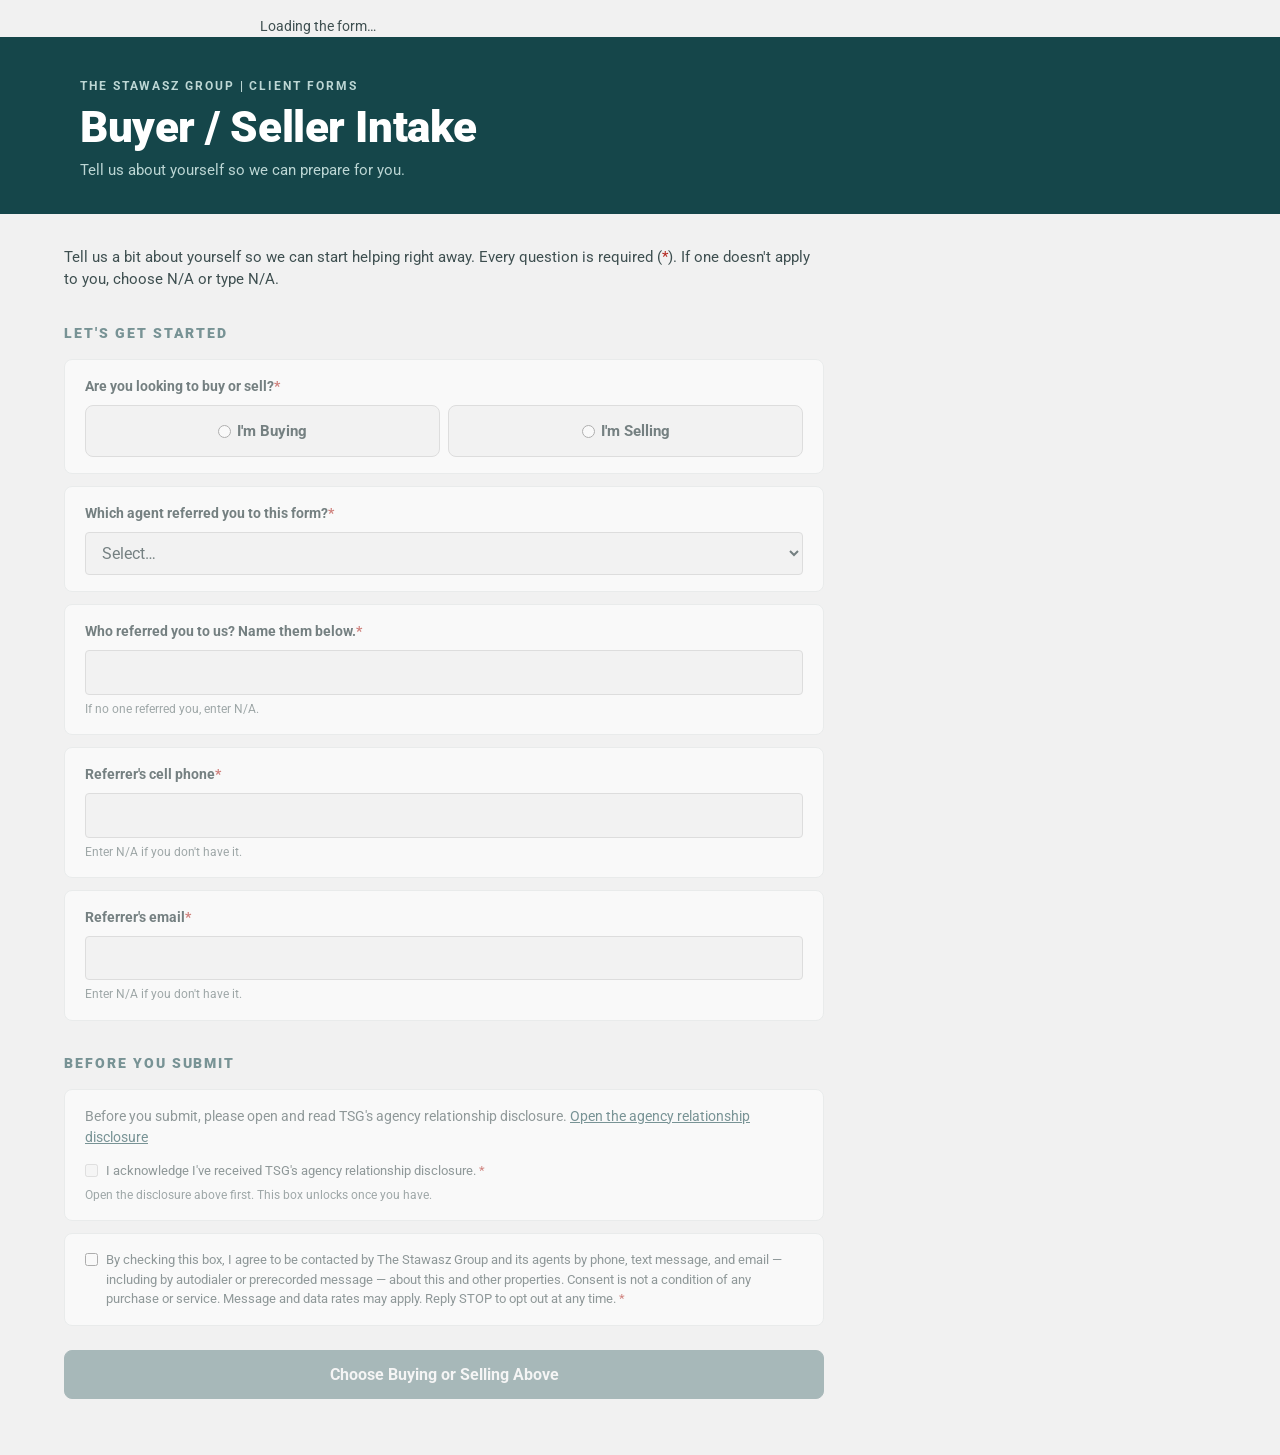
==== commit c395bbf1: "Sign-in and intake pages rebuilt from Client Forms v114 (TSG-Forms c9fd4d8) Loading state until page" ====
--- a/intake/index.html
+++ b/intake/index.html
@@ -119,7 +119,7 @@
   .hint--warn { color: var(--warn-ink); }
   input[type=text], input[type=email], input[type=tel], input[type=date], input[type=number], input[type=url], select, textarea {
     width: 100%; padding: 10px 12px; border: 1px solid var(--line); border-radius: var(--radius-sm); background: var(--input); color: var(--ink);
-    font-family: var(--font-sans); font-size: 15px; line-height: 1.4; }
+    font-family: var(--font-sans); font-size: 16px; line-height: 1.4; } /* 2026-10-06 (redteam UX): 16px stops iOS zooming on focus */
   input:focus, select:focus, textarea:focus { outline: 2px solid var(--heading); outline-offset: 1px; }
   input[readonly] { background: var(--surface); color: var(--ink-2); }
   input[type=file] { width: 100%; padding: 8px 0; font-family: var(--font-sans); font-size: 14px; color: var(--ink-2); }
@@ -176,6 +176,22 @@
     font-family: var(--font-sans); font-size: 14px; font-weight: 700; letter-spacing: .03em; text-align: center; padding: 10px 14px; }
   #pageLoadError { display: none; width: 90%; max-width: 760px; margin: var(--space-5) auto 0; padding: 14px 18px; background: var(--critical-bg);
     border: 1px solid var(--critical); border-radius: var(--radius-md); color: var(--critical); font-family: var(--font-sans); font-size: 14px; line-height: 1.45; }
+
+  /* ---------- 2026-10-06 (redteam UX, steps 32-36) ---------- */
+  /* Tap targets: every option row and button is at least 44px tall and the box itself is 22px. */
+  .opt, .opt-other { min-height: 44px; }
+  .opt input[type=radio], .opt input[type=checkbox], .opt-other input[type=radio], .opt-other input[type=checkbox] { width: 22px; height: 22px; flex: 0 0 22px; accent-color: var(--heading); }
+  label.opt { cursor: pointer; }
+  .tsg-btn { min-height: 44px; }
+  .tsg-btn--sm { min-height: 36px; }
+  /* Field-level errors sit under the field they belong to. */
+  .field-error { display: none; margin-top: 6px; font-size: 13px; line-height: 1.4; color: var(--critical); }
+  .field-error.is-on { display: block; }
+  .field.has-error > input, .field.has-error > select, .field.has-error > textarea { border-color: var(--critical); }
+  /* Loading state for the hosted pages (the loader adds .tsg-init until page.init answers). */
+  .tsg-init .tsg-form { opacity: .55; pointer-events: none; }
+  #initStatus { display: none; width: 90%; max-width: 760px; margin: var(--space-4) auto 0; font-size: 14px; color: var(--ink-2); }
+  .tsg-init #initStatus { display: block; }
 </style>
 
 <style>
@@ -222,6 +238,7 @@
      when the project could not reach FUB (bad key, outage). No detail is
      shown here on a public page; the error alert email carries the cause. -->
 <div id="qaTestBanner">QA TEST MODE &mdash; writes are real but tagged, notifications go only to Durand</div>
+<div id="initStatus" role="status" aria-live="polite">Loading the form&hellip;</div>
 <div id="pageLoadError" role="alert">
   <strong>This page is not working right now.</strong> The agent list could not be loaded. You can still sign in, but tell the agent you did, so they can check it reached them. The team has been alerted.
 </div>
@@ -313,15 +330,15 @@
     <div class="tsg-section"><h2 class="tsg-section__label">Buyer Information</h2></div>
     <div class="field">
       <label class="qlabel" for="buyer1Name">Buyer 1 Name (as it appears on your ID)<span class="req">*</span></label>
-      <input type="text" id="buyer1Name" name="buyer1Name">
+      <input type="text" id="buyer1Name" name="buyer1Name" autocomplete="name">
     </div>
     <div class="field">
       <label class="qlabel" for="buyer1Mobile">Buyer 1 Mobile<span class="req">*</span></label>
-      <input type="tel" id="buyer1Mobile" name="buyer1Mobile">
+      <input type="tel" id="buyer1Mobile" name="buyer1Mobile" autocomplete="tel">
     </div>
     <div class="field">
       <label class="qlabel" for="buyer1Email">Buyer 1 Email<span class="req">*</span></label>
-      <input type="email" id="buyer1Email" name="buyer1Email">
+      <input type="email" id="buyer1Email" name="buyer1Email" autocomplete="email">
     </div>
     <!-- 2026-10-05, per Durand (live QA): the date boxes are plain text now.
          <input type=date> refused pasted dates and, on iPhone, showed today's
@@ -640,15 +657,15 @@
     <div class="tsg-section"><h2 class="tsg-section__label">Seller Information</h2></div>
     <div class="field">
       <label class="qlabel" for="seller1Name">Seller 1 Name (as it appears on your ID)<span class="req">*</span></label>
-      <input type="text" id="seller1Name" name="seller1Name">
+      <input type="text" id="seller1Name" name="seller1Name" autocomplete="name">
     </div>
     <div class="field">
       <label class="qlabel" for="seller1Mobile">Seller 1 Mobile<span class="req">*</span></label>
-      <input type="tel" id="seller1Mobile" name="seller1Mobile">
+      <input type="tel" id="seller1Mobile" name="seller1Mobile" autocomplete="tel">
     </div>
     <div class="field">
       <label class="qlabel" for="seller1Email">Seller 1 Email<span class="req">*</span></label>
-      <input type="email" id="seller1Email" name="seller1Email">
+      <input type="email" id="seller1Email" name="seller1Email" autocomplete="email">
     </div>
     <div class="field">
       <label class="qlabel" for="seller1Birthday">Seller 1 Birthday<span class="req">*</span></label>
@@ -836,6 +853,7 @@
 <script>
 (function () {
   var q = new URLSearchParams(window.location.search);
+  document.documentElement.classList.add('tsg-init'); // 2026-10-06 (redteam UX): visible loading state until page.init answers
   window.PAGE_VERSION = "2026-10-06";
   var body = { action: 'page.init', form: "buyer-seller", qatest: q.get('qatest') || '', website: '', pageVersion: window.PAGE_VERSION };
   // 2026-10-06 (redteam #8): the shared notice says "you can still sign in",
@@ -844,6 +862,7 @@
   // be saved. Say so, offer a retry, keep the submit buttons off, and tell the
   // server (best effort) so Durand hears about a dead page.
   function fail(err) {
+    document.documentElement.classList.remove('tsg-init');
     var el = document.getElementById('pageLoadError');
     if (el) {
       el.innerHTML = '<strong>This page could not load, so nothing can be saved right now.</strong> ' +
@@ -891,6 +910,7 @@
       res.agentList = Array.isArray(res.agentList) ? res.agentList : [];
       res.timeframeList = Array.isArray(res.timeframeList) ? res.timeframeList : [];
       res.param = function (name) { return q.get(name) || ''; };
+      document.documentElement.classList.remove('tsg-init');
       __run(res);
     })
     .catch(fail);
@@ -1116,6 +1136,8 @@
 const PREFILL_NAME = __INIT.param('name');
 const PREFILL_EMAIL = __INIT.param('email');
 const PREFILL_PHONE = __INIT.param('phone');
+const PREFILL_PID = __INIT.param('pid'); // 2026-10-06 (#348c): signed FUB contact id from a generated link
+const PREFILL_SIG = __INIT.param('sig');
 
 if (PREFILL_NAME) {
   document.getElementById('buyer1Name').value = PREFILL_NAME;
@@ -1397,6 +1419,7 @@
   try {
     data.formToken = SUBMIT_TOKEN;
     data.pageVersion = (typeof PAGE_VERSION !== 'undefined' ? PAGE_VERSION : ''); // 2026-10-06 (redteam #21): hosted pages only
+    data.fubPersonId = PREFILL_PID || ''; data.linkSig = PREFILL_SIG || ''; // 2026-10-06 (#348c)
     // Only sent when this page load was actually issued a test token. The key
     // is omitted entirely otherwise, so a normal submission's payload is
     // exactly what it has always been.
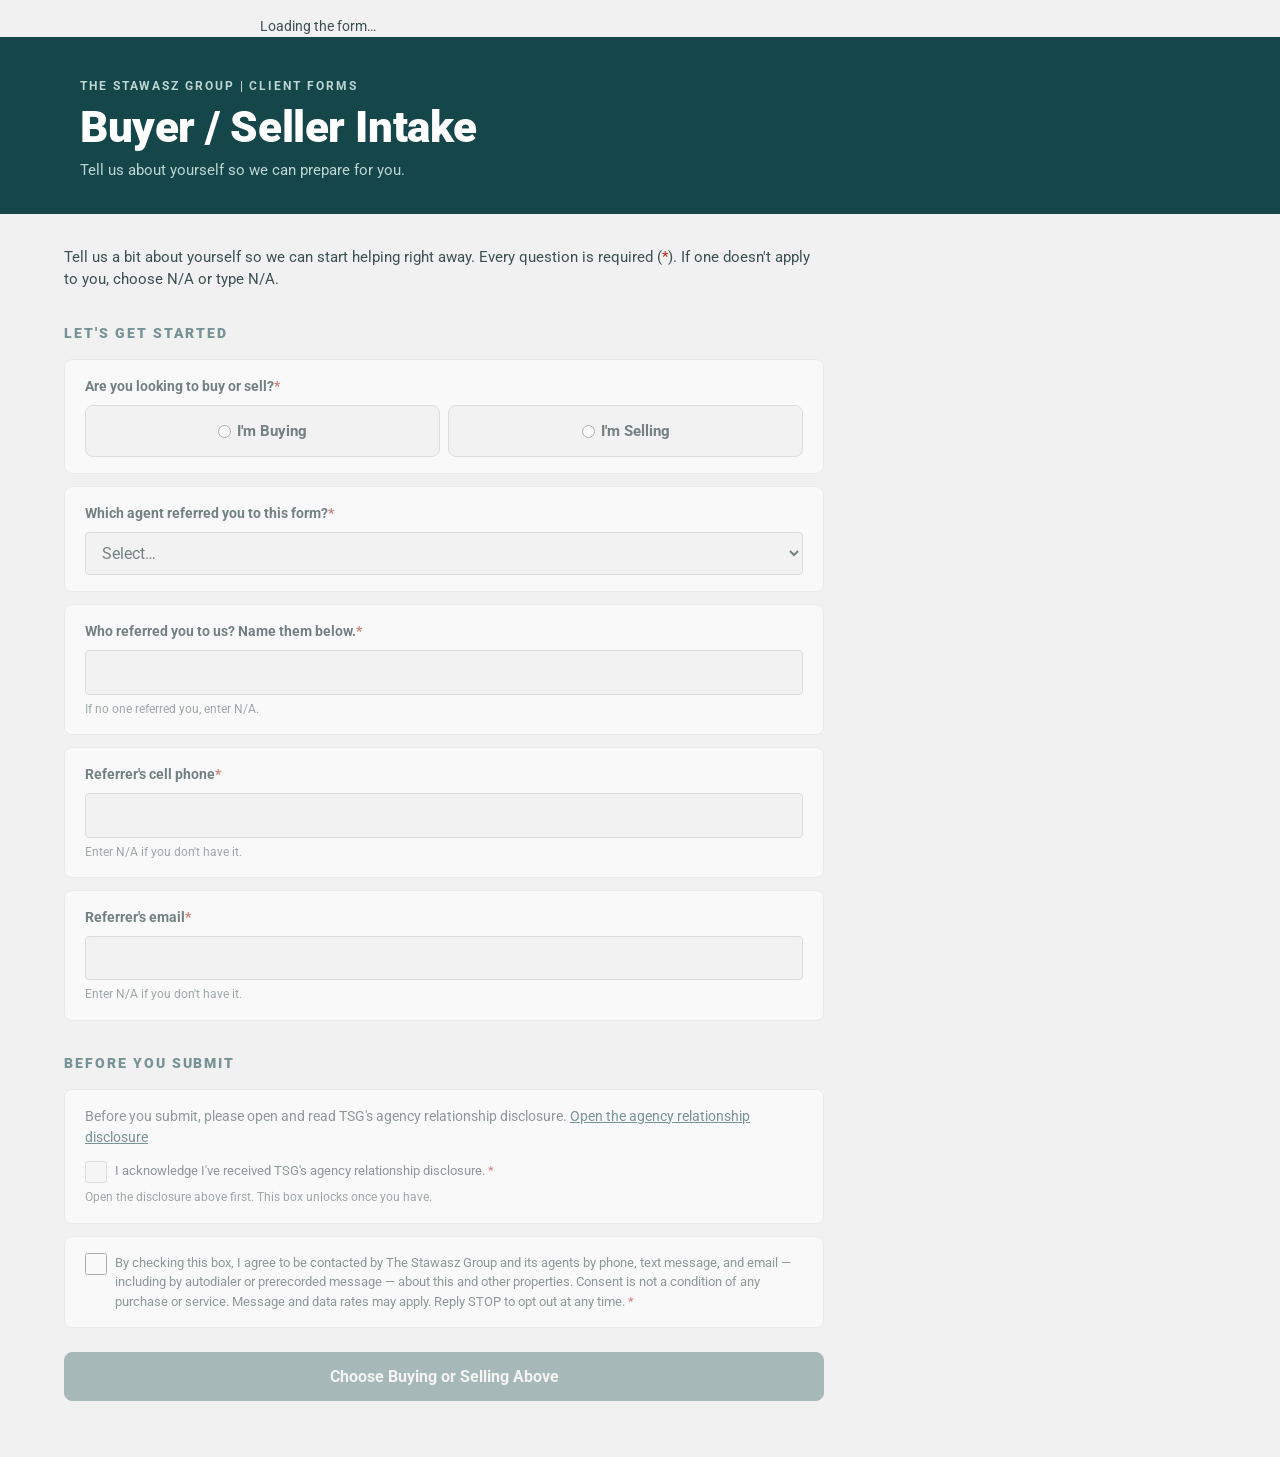
==== commit 4f119c12: "Sign-in and intake pages rebuilt from Client Forms v115 (TSG-Forms 21ccce6) Page version 2026-10-06." ====
--- a/intake/index.html
+++ b/intake/index.html
@@ -137,7 +137,7 @@
   /* The "Unknown / N/A" tick box under a date, and the street / city / state /
      ZIP address block (2026-10-05). */
   .na-check { display: inline-flex; align-items: center; gap: 6px; margin-top: var(--space-2); font-size: 14px; font-weight: 400; color: var(--ink-2); cursor: pointer; }
-  .na-check input { width: auto; margin: 0; }
+  .na-check input { width: 22px; height: 22px; margin: 0; flex: 0 0 22px; accent-color: var(--heading); }
   .tsg-addr { display: grid; grid-template-columns: 1fr 5.5em 7.5em; gap: var(--space-2); }
   .tsg-addr__street { grid-column: 1 / -1; }
   @media (max-width: 600px) { .tsg-addr { grid-template-columns: 1fr 1fr; } .tsg-addr__city { grid-column: 1 / -1; } }
@@ -218,7 +218,7 @@
   #renting-subfields, #preapproved-subfields { display: none; }
   #buyer-section, #seller-section { display: none; }
   .consent-row { display: flex; align-items: flex-start; gap: var(--space-2); }
-  .consent-row input { width: auto; margin: 3px 0 0; flex: 0 0 auto; }
+  .consent-row input { width: 22px; height: 22px; margin: 0; flex: 0 0 22px; accent-color: var(--heading); }
   .consent-row label { font-weight: 400; font-size: 13px; line-height: 1.5; color: var(--ink-2); }
   .notice-text { margin: 0 0 var(--space-3); font-size: 14px; line-height: 1.55; color: var(--ink-2); }
   #status-msg { margin-top: var(--space-3); margin-bottom: 0; text-align: center; }
@@ -854,7 +854,7 @@
 (function () {
   var q = new URLSearchParams(window.location.search);
   document.documentElement.classList.add('tsg-init'); // 2026-10-06 (redteam UX): visible loading state until page.init answers
-  window.PAGE_VERSION = "2026-10-06";
+  window.PAGE_VERSION = "2026-10-06.2";
   var body = { action: 'page.init', form: "buyer-seller", qatest: q.get('qatest') || '', website: '', pageVersion: window.PAGE_VERSION };
   // 2026-10-06 (redteam #8): the shared notice says "you can still sign in",
   // which is true for a page served by Apps Script (only the agent list was
@@ -870,7 +870,13 @@
         'If it keeps failing, tell the agent and they will take your details by hand. The team has been alerted.';
       el.style.display = 'block';
       var retry = document.getElementById('pageLoadRetry');
-      if (retry) retry.addEventListener('click', function () { window.location.reload(); });
+      if (retry) retry.addEventListener('click', function () {
+        // 2026-10-06 (re-test A R4b): a stale page that is still being served
+        // (CDN cache) set the reload-once flag; Retry clears it so the next
+        // load may try the reload again.
+        try { Object.keys(sessionStorage).forEach(function (k) { if (k.indexOf('tsgPageReloaded-') === 0) sessionStorage.removeItem(k); }); } catch (storeErr) { /* ignore */ }
+        window.location.reload();
+      });
     }
     var buttons = document.querySelectorAll('button[type="submit"], input[type="submit"]');
     for (var i = 0; i < buttons.length; i++) buttons[i].disabled = true;
@@ -902,10 +908,16 @@
     .then(function (res) {
       if (res.pageVersion && res.pageVersion !== window.PAGE_VERSION) {
         var key = 'tsgPageReloaded-' + res.pageVersion;
-        var done = false;
-        try { done = !!sessionStorage.getItem(key); sessionStorage.setItem(key, '1'); } catch (storeErr) { done = false; }
+        // 2026-10-06 (re-test A R4a): "already reloaded" is also read off the
+        // URL (?v=<server version>), so blocked storage cannot loop the reload.
+        var done = q.get('v') === res.pageVersion;
+        try { done = done || !!sessionStorage.getItem(key); sessionStorage.setItem(key, '1'); } catch (storeErr) { /* storage blocked: the URL check stands */ }
         if (!done) { window.location.replace(window.location.pathname + '?v=' + encodeURIComponent(res.pageVersion) + (window.location.search ? '&' + window.location.search.slice(1) : '')); return; }
-        throw new Error('page version ' + window.PAGE_VERSION + ' but server expects ' + res.pageVersion);
+        // Still the old page after one reload (Pages not published yet): carry
+        // on when the server still accepts this version, else show the notice.
+        var accepted = Array.isArray(res.pageVersionsAccepted) ? res.pageVersionsAccepted : [res.pageVersion];
+        if (accepted.indexOf(window.PAGE_VERSION) === -1) throw new Error('page version ' + window.PAGE_VERSION + ' but server expects ' + res.pageVersion);
+        if (window.console) console.warn('Hosted page ' + window.PAGE_VERSION + ' is behind the server (' + res.pageVersion + ') but still accepted.');
       }
       res.agentList = Array.isArray(res.agentList) ? res.agentList : [];
       res.timeframeList = Array.isArray(res.timeframeList) ? res.timeframeList : [];
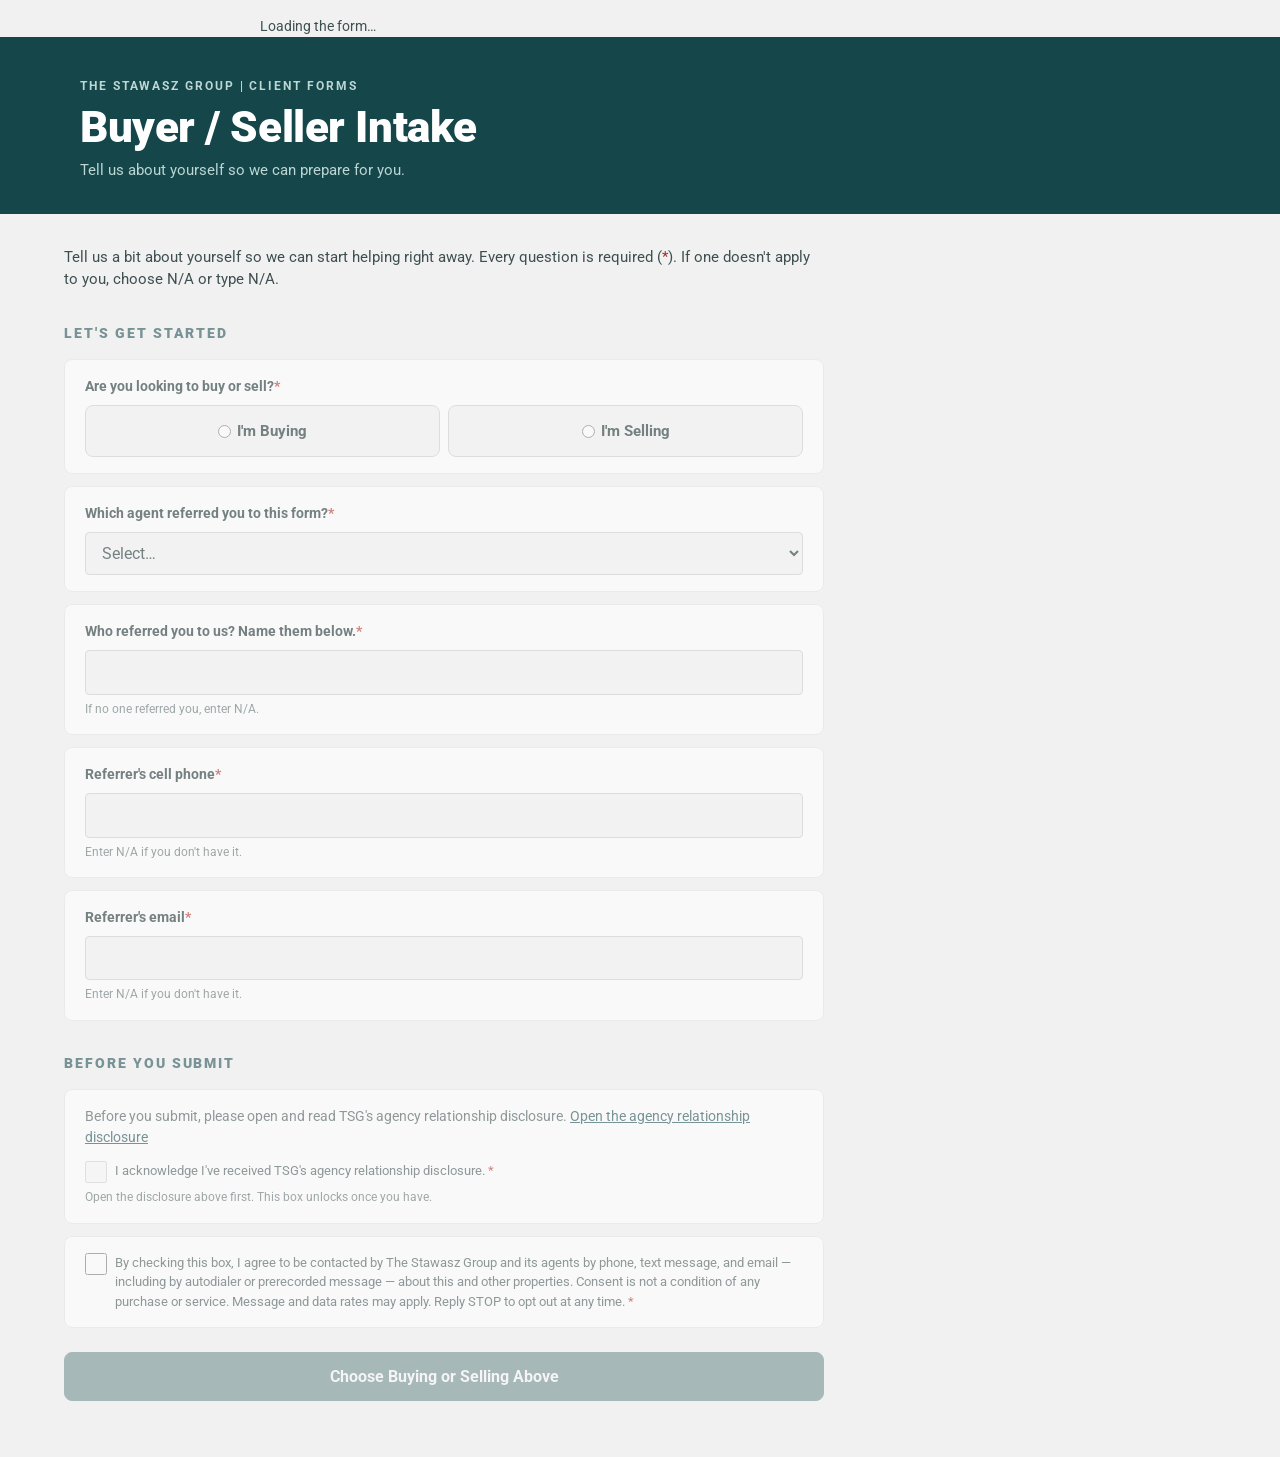
==== commit 26c9e586: "Open House sign-in: agent setup gate; only name, email, phone and consent required Built from tsg-ho" ====
--- a/intake/index.html
+++ b/intake/index.html
@@ -854,7 +854,7 @@
 (function () {
   var q = new URLSearchParams(window.location.search);
   document.documentElement.classList.add('tsg-init'); // 2026-10-06 (redteam UX): visible loading state until page.init answers
-  window.PAGE_VERSION = "2026-10-06.2";
+  window.PAGE_VERSION = "2026-10-08";
   var body = { action: 'page.init', form: "buyer-seller", qatest: q.get('qatest') || '', website: '', pageVersion: window.PAGE_VERSION };
   // 2026-10-06 (redteam #8): the shared notice says "you can still sign in",
   // which is true for a page served by Apps Script (only the agent list was
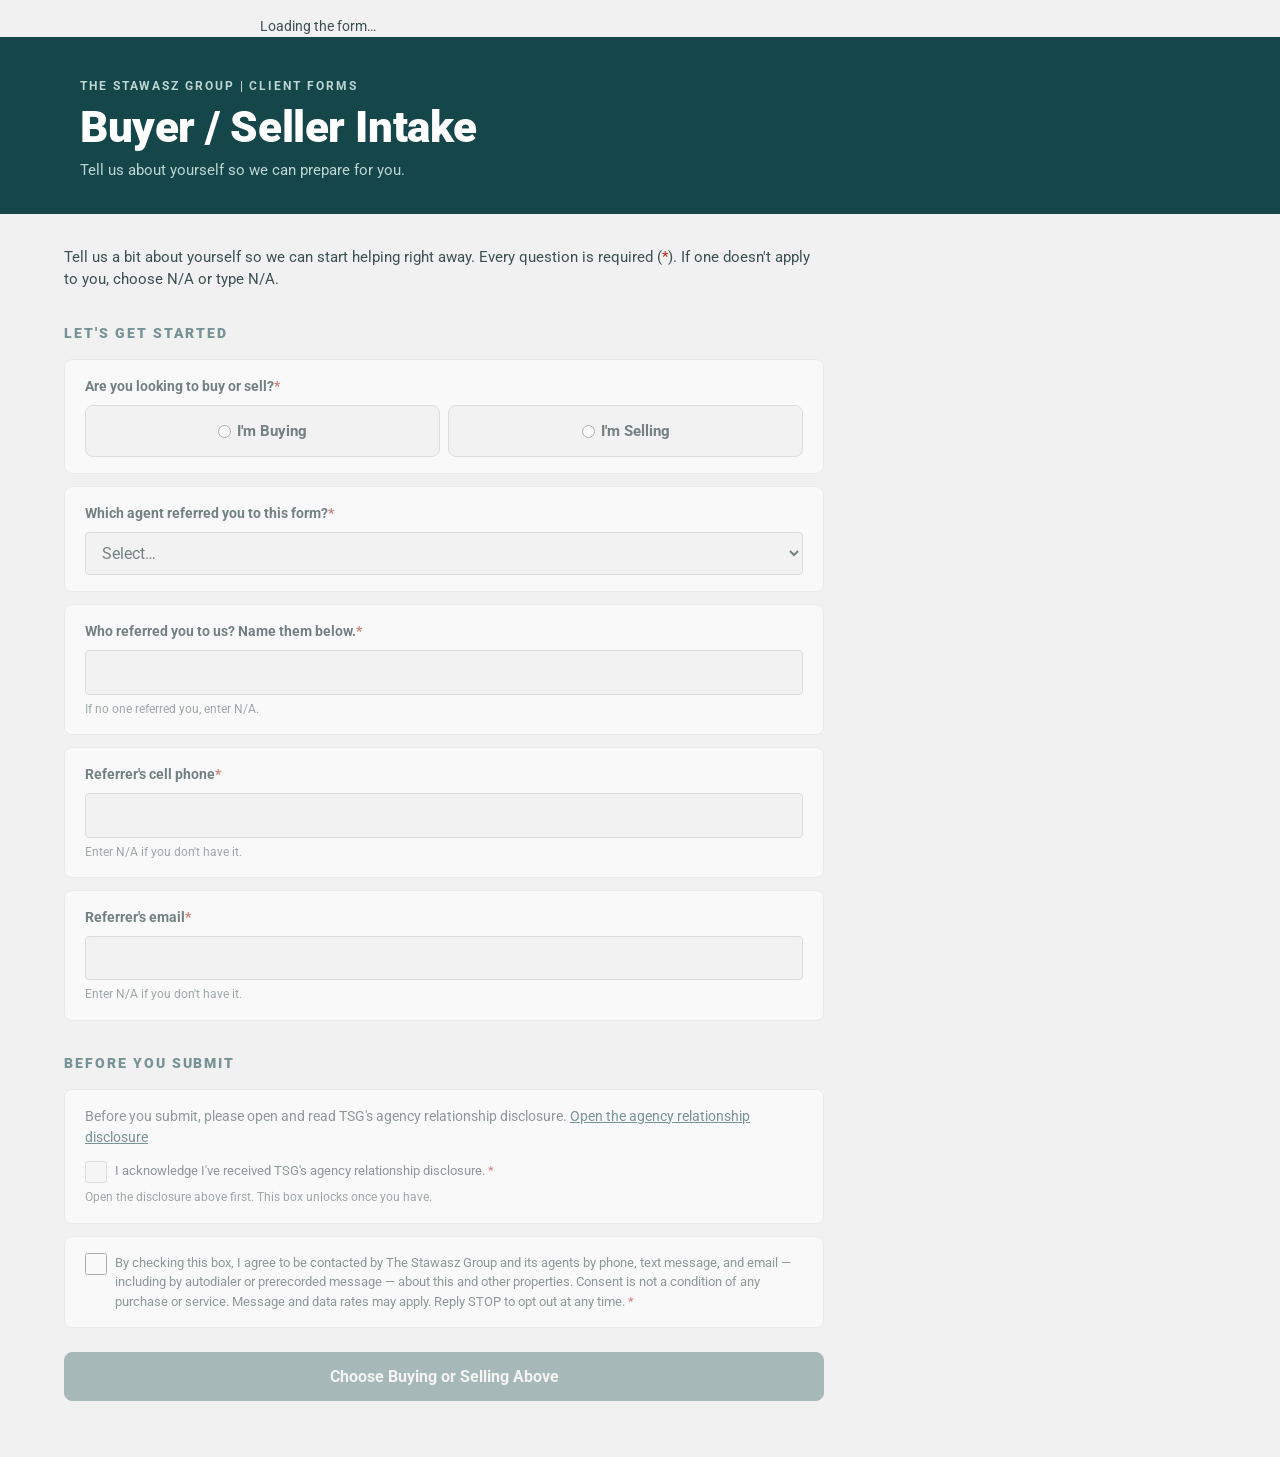
==== commit a21ec9e5: "Open House sign-in: carry the listing price from the setup (page version 2026-10-08.2) Built from ts" ====
--- a/intake/index.html
+++ b/intake/index.html
@@ -854,7 +854,7 @@
 (function () {
   var q = new URLSearchParams(window.location.search);
   document.documentElement.classList.add('tsg-init'); // 2026-10-06 (redteam UX): visible loading state until page.init answers
-  window.PAGE_VERSION = "2026-10-08";
+  window.PAGE_VERSION = "2026-10-08.2";
   var body = { action: 'page.init', form: "buyer-seller", qatest: q.get('qatest') || '', website: '', pageVersion: window.PAGE_VERSION };
   // 2026-10-06 (redteam #8): the shared notice says "you can still sign in",
   // which is true for a page served by Apps Script (only the agent list was
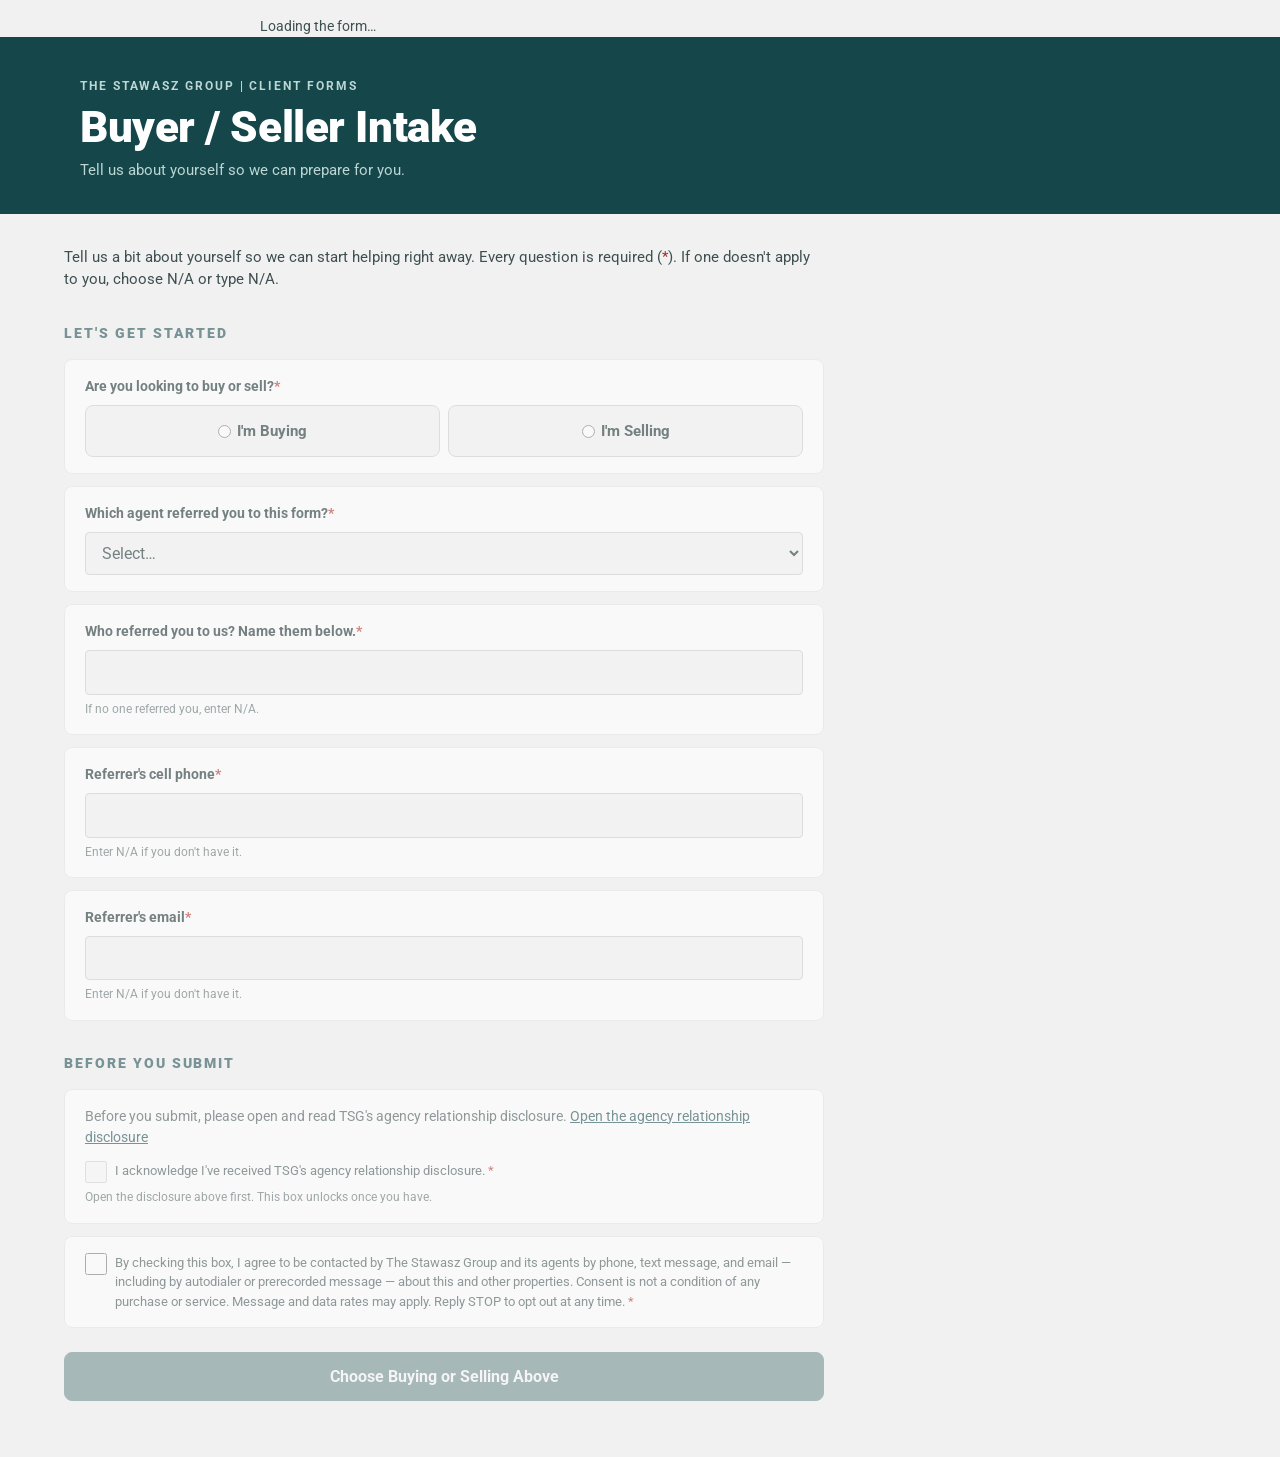
==== commit 2cabd7bd: "Rebuild sign-in and intake pages from TSG-Forms af1c426 (page version 2026-10-13) Sign-in asks only " ====
--- a/intake/index.html
+++ b/intake/index.html
@@ -854,7 +854,7 @@
 (function () {
   var q = new URLSearchParams(window.location.search);
   document.documentElement.classList.add('tsg-init'); // 2026-10-06 (redteam UX): visible loading state until page.init answers
-  window.PAGE_VERSION = "2026-10-08.2";
+  window.PAGE_VERSION = "2026-10-13";
   var body = { action: 'page.init', form: "buyer-seller", qatest: q.get('qatest') || '', website: '', pageVersion: window.PAGE_VERSION };
   // 2026-10-06 (redteam #8): the shared notice says "you can still sign in",
   // which is true for a page served by Apps Script (only the agent list was
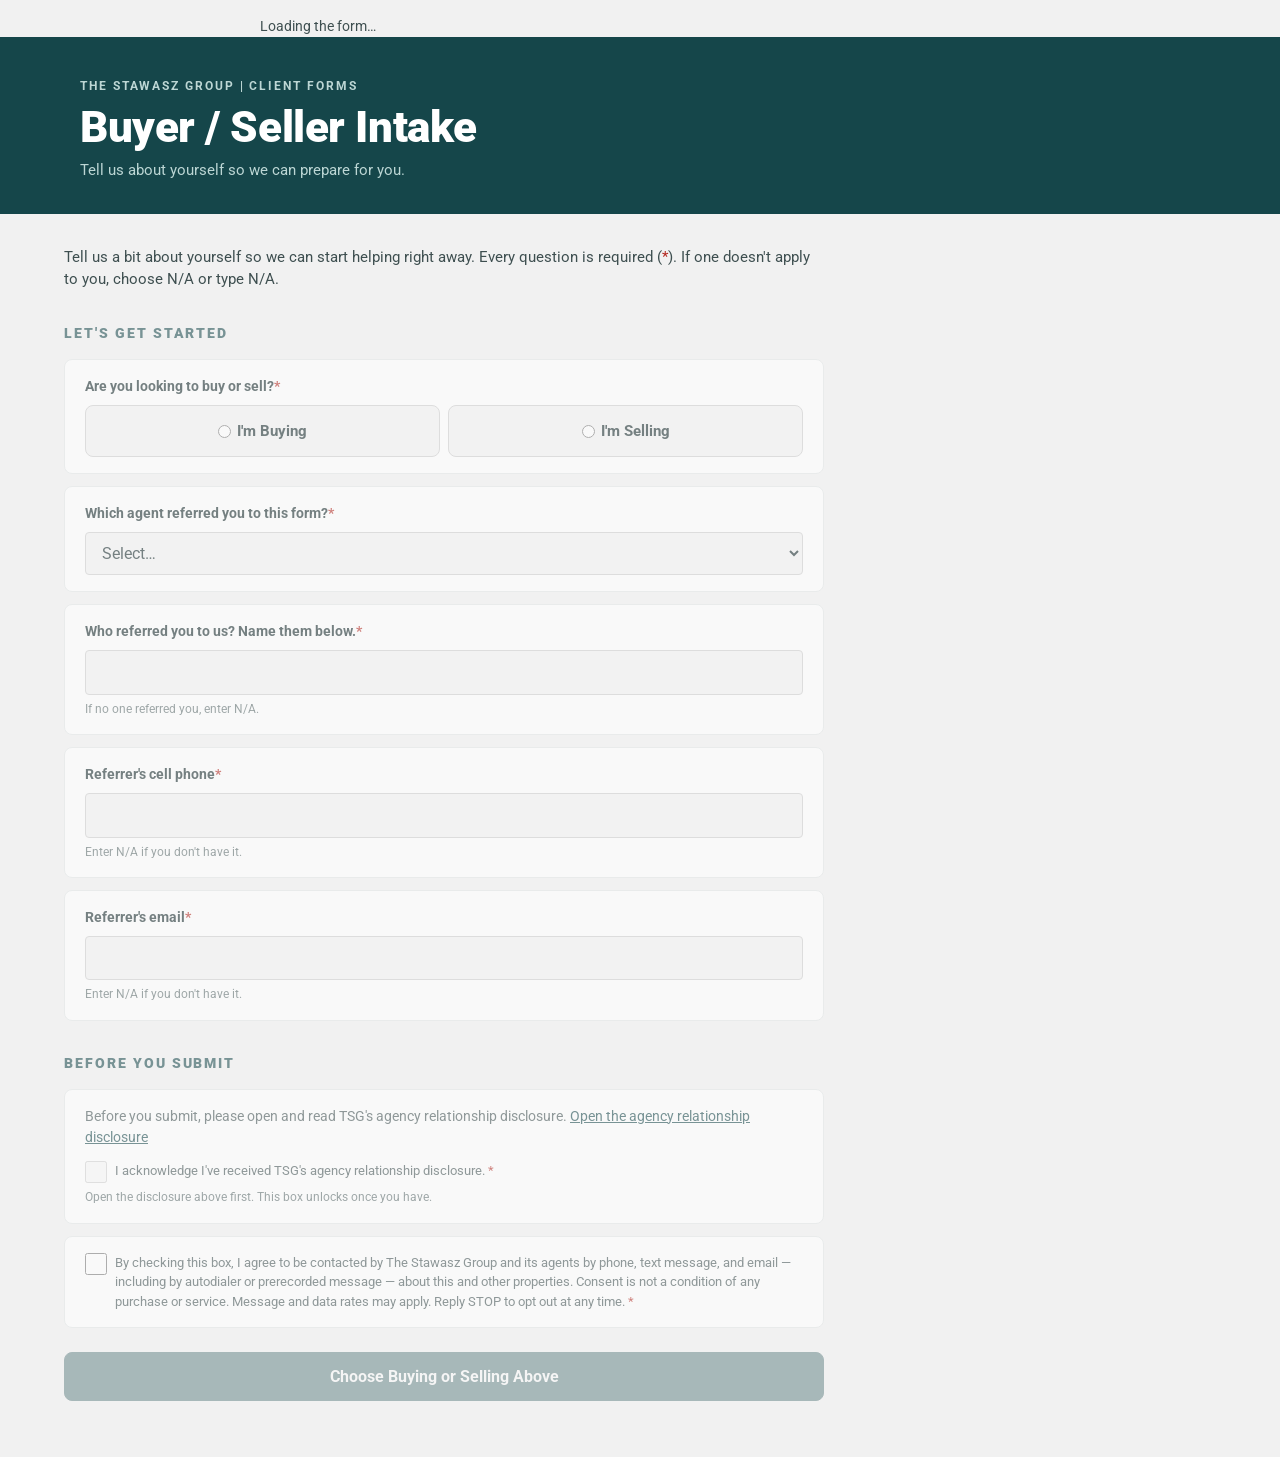
==== commit 3cd0c3fb: "Rebuild sign-in and intake pages from TSG-Forms 78b7d9a (page version 2026-10-13.2) Sign-in carries " ====
--- a/intake/index.html
+++ b/intake/index.html
@@ -854,7 +854,7 @@
 (function () {
   var q = new URLSearchParams(window.location.search);
   document.documentElement.classList.add('tsg-init'); // 2026-10-06 (redteam UX): visible loading state until page.init answers
-  window.PAGE_VERSION = "2026-10-13";
+  window.PAGE_VERSION = "2026-10-13.2";
   var body = { action: 'page.init', form: "buyer-seller", qatest: q.get('qatest') || '', website: '', pageVersion: window.PAGE_VERSION };
   // 2026-10-06 (redteam #8): the shared notice says "you can still sign in",
   // which is true for a page served by Apps Script (only the agent list was
